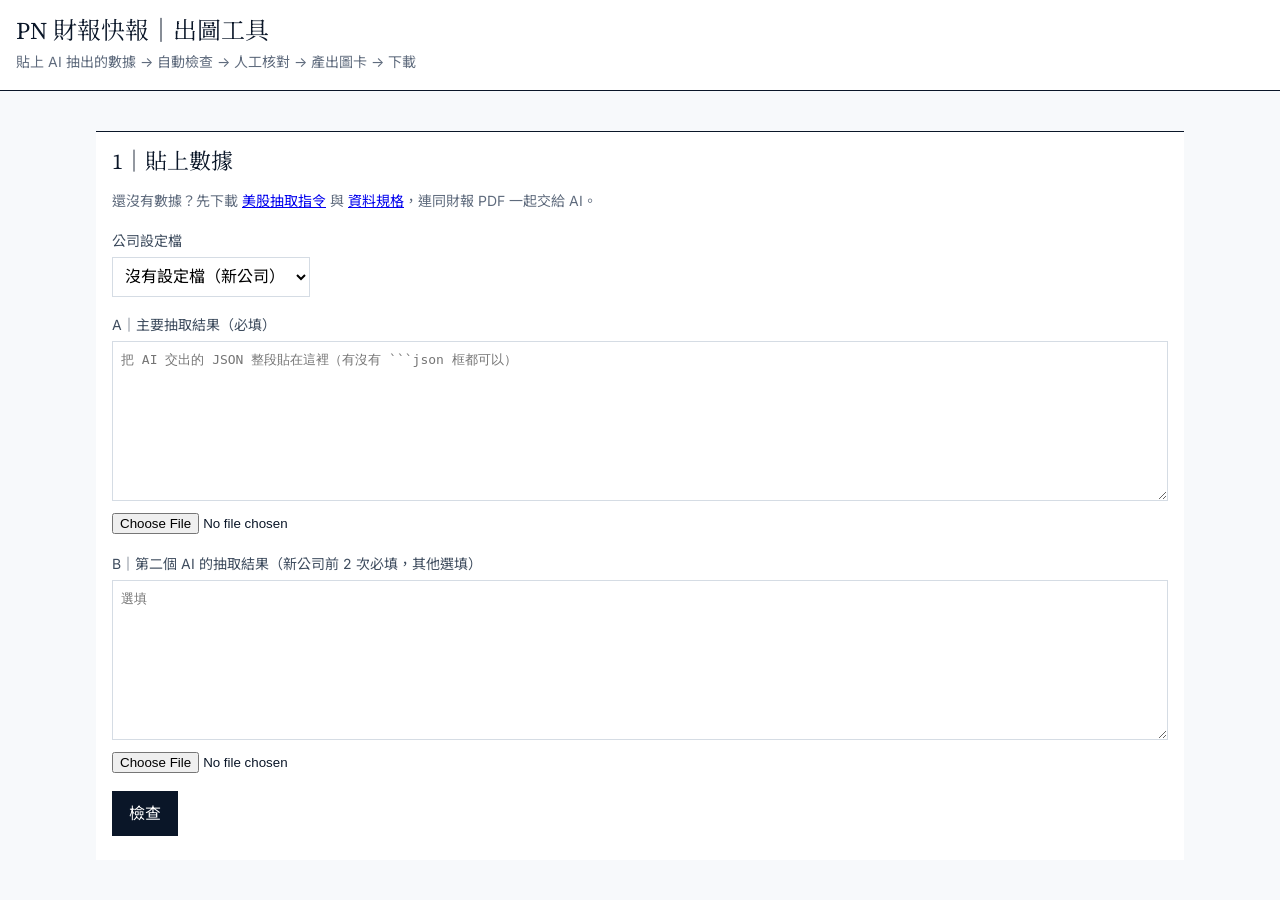
==== app/index.html @ 84e7cdd3 "Add files via upload" ====
<!doctype html>
<html lang="zh-Hant">
<head>
<meta charset="utf-8">
<meta name="viewport" content="width=device-width, initial-scale=1">
<title>PN 財報快報</title>
<link id="gf" rel="stylesheet" href="">
<style>
  :root {
    --bg: #FFFFFF; --paper: #F7F9FB; --band: #EEF2F6; --text: #0A1628; --text2: #3E4C5E; --muted: #5F6B7D;
    --rule: #D5DCE4; --up: #0A6E99; --down: #C2410C; --warn: #8A6A08;
  }
  * { box-sizing: border-box; }
  body { margin: 0; background: var(--paper); color: var(--text); font: 16px/1.7 Inter, "Noto Sans TC", sans-serif; }
  header { background: var(--bg); border-bottom: 1px solid var(--text); padding: 16px; }
  header h1 { margin: 0; font: 400 24px/1.25 "Source Serif 4", "Noto Serif TC", serif; }
  header p { margin: 4px 0 0; color: var(--muted); font-size: 14px; }
  main { max-width: 1120px; margin: 0 auto; padding: 16px; }
  section { background: var(--bg); border-top: 1px solid var(--text); margin: 24px 0; padding: 16px 0 24px; }
  section[hidden] { display: none; }
  h2 { font: 400 22px/1.25 "Source Serif 4", "Noto Serif TC", serif; margin: 0 16px 8px; }
  h3 { font-weight: 400; font-size: 17px; margin: 24px 16px 8px; }
  .pad { padding: 0 16px; }
  .note { color: var(--muted); font-size: 14px; }
  label.block { display: block; margin: 16px 0 4px; color: var(--text2); font-size: 14px; }
  textarea { width: 100%; min-height: 160px; font: 13px/1.5 ui-monospace, Menlo, monospace; border: 1px solid var(--rule); padding: 8px; border-radius: 0; }
  select, input[type=text] { font: inherit; border: 1px solid var(--rule); padding: 8px; border-radius: 0; background: var(--bg); max-width: 100%; }
  button { font: inherit; padding: 8px 16px; border: 1px solid var(--text); background: var(--text); color: var(--bg); border-radius: 0; cursor: pointer; }
  button.ghost { background: var(--bg); color: var(--text); }
  button:disabled { background: var(--rule); border-color: var(--rule); color: var(--muted); cursor: not-allowed; }
  .row { display: flex; gap: 12px; flex-wrap: wrap; align-items: center; margin-top: 16px; }
  .tablewrap { overflow-x: auto; }
  table { border-collapse: collapse; width: 100%; font-size: 14px; }
  th, td { text-align: left; vertical-align: top; padding: 8px 12px; border-bottom: 1px solid var(--rule); }
  th { background: var(--band); font-weight: 400; color: var(--text2); border-top: 1px solid var(--text); }
  td.num { text-align: right; font-variant-numeric: tabular-nums; white-space: nowrap; }
  td.src { color: var(--muted); font-size: 13px; }
  .pass { color: var(--up); } .fail { color: var(--down); } .warn { color: var(--warn); } .skip { color: var(--muted); }
  .banner { margin: 8px 16px; padding: 12px 16px; border-left: 4px solid var(--down); background: var(--paper); }
  .banner.ok { border-left-color: var(--up); }
  .progress { height: 4px; background: var(--rule); margin: 8px 16px; }
  .progress > div { height: 100%; background: var(--up); width: 0; transition: width .2s; }
  input[type=checkbox] { width: 20px; height: 20px; accent-color: var(--text); }
  #grid { display: grid; grid-template-columns: repeat(auto-fill, minmax(min(100%, 320px), 1fr)); gap: 24px; padding: 0 16px; }
  figure { margin: 0; } figure svg { width: 100%; height: auto; display: block; border: 1px solid var(--rule); }
  figcaption { display: flex; justify-content: space-between; align-items: center; gap: 8px; padding: 8px 0; font-size: 14px; color: var(--text2); }
  details summary { cursor: pointer; color: var(--text2); }
  .reason { width: 100%; margin-top: 4px; }
  .edited { background: #FFF8E6; }
  .ai-old { color: var(--muted); text-decoration: line-through; font-size: 13px; }
  .editor { background: var(--paper); }
  .editor input[type=text] { width: 100%; margin: 4px 0; }
  .editor .row { margin-top: 8px; }
  button.small { padding: 4px 10px; font-size: 13px; }
  .choice { display: block; margin: 4px 0; }
  .choice input { margin-right: 6px; vertical-align: middle; }
  .t3 textarea, .t3 input[type=text] { width: 100%; margin-top: 4px; }
  .t3 .item { font-size: 14px; margin-bottom: 4px; }
  .resolved { color: var(--up); font-size: 13px; }
  .pending { color: var(--down); font-size: 13px; }
</style>
</head>
<body>
<header>
  <h1>PN 財報快報｜出圖工具</h1>
  <p>貼上 AI 抽出的數據 → 自動檢查 → 人工核對 → 產出圖卡 → 下載</p>
</header>
<main>

<!-- 步驟 1 -->
<section id="s1">
  <h2>1｜貼上數據</h2>
  <div class="pad">
    <p class="note">還沒有數據？先下載 <a href="../prompts/extract_us.md" download>美股抽取指令</a> 與 <a href="../schema/fact_sheet.schema.json" download>資料規格</a>，連同財報 PDF 一起交給 AI。</p>
    <label class="block" for="company">公司設定檔</label>
    <select id="company"><option value="">沒有設定檔（新公司）</option></select>
    <label class="block" for="fsA">A｜主要抽取結果（必填）</label>
    <textarea id="fsA" placeholder="把 AI 交出的 JSON 整段貼在這裡（有沒有 ```json 框都可以）"></textarea>
    <input type="file" id="fileA" accept=".json,.txt">
    <label class="block" for="fsB">B｜第二個 AI 的抽取結果（新公司前 2 次必填，其他選填）</label>
    <textarea id="fsB" placeholder="選填"></textarea>
    <input type="file" id="fileB" accept=".json,.txt">
    <div class="row"><button id="btnCheck">檢查</button><span id="s1msg" class="note"></span></div>
  </div>
</section>

<!-- 步驟 2 -->
<section id="s2" hidden>
  <h2>2｜自動檢查</h2>
  <div id="formatBox"></div>
  <h3>勾稽與合理性</h3>
  <div class="tablewrap pad"><table id="checks"><thead><tr><th>結果</th><th>項目</th><th>說明</th></tr></thead><tbody></tbody></table></div>
  <div id="diffBox"></div>
</section>

<!-- 步驟 3 -->
<section id="s3" hidden>
  <h2>3｜人工核對</h2>
  <div class="pad note">
    <p>打開 PDF，用 Ctrl＋F（Mac 是 ⌘F）搜尋「列名」，確認那一列、那一欄的數字與這裡一致再打勾。<b>發現錯誤可以直接修改</b>：</p>
    <ul>
      <li><b>第一層、第二層</b>：按「修改」輸入原文的正確值。改過的項目要重新打勾，自動檢查會立刻重算。</li>
      <li><b>第三層</b>：每一項寫下你的判斷，再選結果：「數據正確」「我已在第一／二層改正」「交給 AI 修正」。</li>
      <li>工具改不了的（漏抽、整欄抓錯期間、要改單位或欄位），選「交給 AI 修正」，你寫的判斷會整理成修正要求，貼回同一個 AI 對話。</li>
    </ul>
    <p>規則說明：<a href="../rules/review_rules.md" target="_blank">哪些錯誤可以直接改、哪些必須請 AI 重抽</a></p>
  </div>
  <div id="carryMsg"></div>
  <div class="progress"><div id="bar"></div></div>
  <p class="pad note" id="progressText"></p>
  <div id="manualBox"></div>
  <h3>其他要求（選填，會加入給 AI 的修正要求）</h3>
  <div class="pad"><textarea id="general" style="min-height:80px" placeholder="例如：請補抽第 5 頁的營運指標表"></textarea></div>
  <div id="promptBox" class="pad" hidden>
    <div class="banner"><b>還有需要 AI 修正的項目，暫時不能產出圖卡。</b><br>
      1. 按「複製修正要求」，貼回<b>原本那個 AI 對話</b>（不要開新對話）。<br>
      2. 把 AI 重新輸出的 JSON 貼到步驟 1 的 A 欄，按「檢查」。<br>
      3. 已打勾且數值沒有變的項目、你的修改與判斷都會保留；只有被 AI 改過的地方需要重新核對。</div>
    <textarea id="promptText" readonly style="min-height:200px"></textarea>
    <div class="row"><button id="btnCopy" class="ghost">複製修正要求</button><span id="copyMsg" class="note"></span></div>
  </div>
  <div class="row pad"><button id="btnRender" disabled>產出圖卡</button><span id="renderMsg" class="note"></span></div>
</section>

<!-- 步驟 4 -->
<section id="s4" hidden>
  <h2>4｜圖卡</h2>
  <div class="pad" id="selBox"></div>
  <div class="pad">
    <label class="block" for="nextDate">下次財報日期（選填：只有公司已正式公告時才填，例 2027-01-20；空白則不顯示）</label>
    <input type="text" id="nextDate" placeholder="YYYY-MM-DD">
    <div class="row">
      <button class="ghost" id="btnLight">淺底</button><button class="ghost" id="btnDark">深底</button>
      <button id="btnApply" class="ghost">套用日期</button>
      <button id="btnAll">下載全部 PNG</button>
      <button id="btnArchive" class="ghost">下載本季存檔</button>
    </div>
    <p class="note" id="exportMsg"></p>
  </div>
  <div id="grid"></div>
</section>

</main>
<script type="module">
import { analyze, parseFactSheet, diffForReview } from "./lib/compute.js";
import { validate } from "./lib/validate.js";
import { renderCard } from "./templates/index.js";
import { createMeasurer } from "./lib/text.js";
import { ensureFonts, installLocalAliases } from "./lib/fonts.js";
import { svgToPng, download } from "./lib/export.js";
import { applyEdits, getNode, periodColumnCheck, correctionPrompt } from "./lib/review.js";

const $ = (id) => document.getElementById(id);
const q = new URLSearchParams(location.search);
const getJSON = async (p) => { const r = await fetch(p); if (!r.ok) throw new Error(`讀取失敗：${p}`); return r.json(); };
const esc = (s) => String(s ?? "").replace(/[&<>"]/g, (c) => ({ "&": "&amp;", "<": "&lt;", ">": "&gt;", '"': "&quot;" }[c]));

const brand = await getJSON("./brand.json");
const fontCss = q.get("fontcss") || brand.fonts.web_source;   // 本機測試可指定替代字型表
if (q.get("local") === "1") installLocalAliases(); else $("gf").href = brand.fonts.web_source;
const schema = await getJSON("../schema/fact_sheet.schema.json");
const triggers = await getJSON("../rules/triggers.json");
const labels = (await getJSON("../references/labels_zh.json")).labels;
const profiles = { us: await getJSON("../profiles/us.json"), tw: await getJSON("../profiles/tw.json") };
const companyList = (await getJSON("../companies/index.json")).companies;
for (const c of companyList) $("company").insertAdjacentHTML("beforeend", `<option value="${esc(c.path)}">${esc(c.label)}</option>`);

let state = { ticks: new Set(), choices: {}, edits: [], decisions: {}, rounds: 0 };
let measure = null;
let theme = "light";

// 檔案上傳 → 填入文字框
for (const k of ["A", "B"]) {
  $(`file${k}`).addEventListener("change", async (e) => { const f = e.target.files[0]; if (f) $(`fs${k}`).value = await f.text(); });
}

// ───── 步驟 1 → 2
$("btnCheck").onclick = async () => {
  $("s1msg").textContent = "";
  ["s2", "s3", "s4"].forEach((id) => ($(id).hidden = true));
  let A, B = null;
  try { A = parseFactSheet($("fsA").value); } catch (e) { $("s1msg").innerHTML = `<span class="fail">A 不是有效的 JSON：${esc(e.message)}</span>`; return; }
  if ($("fsB").value.trim()) {
    try { B = parseFactSheet($("fsB").value); } catch (e) { $("s1msg").innerHTML = `<span class="fail">B 不是有效的 JSON：${esc(e.message)}</span>`; return; }
  }
  const company = $("company").value ? await getJSON(`../companies/${$("company").value}`) : {};
  const errA = validate(schema, A), errB = B ? validate(schema, B) : [];

  // 同一家公司、同一季重新貼上（例如 AI 依修正要求重新輸出）→ 沿用上一輪的核對紀錄
  const prev = state.A && state.A.meta?.ticker === A.meta?.ticker && state.A.meta?.fiscal_period === A.meta?.fiscal_period ? state : null;
  state = { A, B, company, errA, errB, ticks: new Set(), choices: {}, edits: [], decisions: {}, rounds: prev ? prev.rounds + 1 : 0, editing: null };
  let carry = "";
  if (prev) {
    // 修改：AI 已照修正要求改好 → 不必再套用；AI 沒改 → 繼續套用；AI 改成別的值 → 丟棄，該項需重新核對
    let kept = 0, absorbed = 0, dropped = 0;
    for (const e of prev.edits) {
      const now = getNode(A, e.path);
      const nowV = e.kind === "datapoint" ? now?.value : now;
      const same = (x, y) => JSON.stringify(x) === JSON.stringify(y);
      if (same(nowV, e.value)) absorbed++;
      else if (same(nowV, e.ai)) { state.edits.push(e); kept++; }
      else dropped++;
    }
    state.ticks = new Set(prev.ticks);
    for (const [id, ch] of Object.entries(prev.choices)) if (ch.choice !== "ai") state.choices[id] = ch;
    state.decisions = { ...prev.decisions };
    carry = `沿用上一輪的核對紀錄：勾選 ${prev.ticks.size} 項（數值有變的會自動取消）、修改 ${kept} 項仍需套用、${absorbed} 項 AI 已照改、${dropped} 項 AI 改成其他值（需重新核對）、判斷 ${Object.keys(state.choices).length} 項。`;
  }
  $("carryMsg").innerHTML = carry ? `<div class="banner ok">${esc(carry)}</div>` : "";
  $("general").value = "";

  const fmtList = (name, errs) => errs.length
    ? `<div class="banner"><b class="fail">${name} 格式有 ${errs.length} 處錯誤</b><ul>${errs.slice(0, 20).map((e) => `<li><code>${esc(e.path || "（最上層）")}</code>：${esc(e.message)}</li>`).join("")}</ul></div>`
    : `<div class="banner ok"><b class="pass">${name} 格式通過</b></div>`;
  $("formatBox").innerHTML = `<h3>格式</h3>${fmtList("A", errA)}${B ? fmtList("B", errB) : ""}`;
  $("s2").hidden = false;
  if (errA.length) {
    $("formatBox").insertAdjacentHTML("beforeend", `<p class="pad">A 的格式錯誤必須先修正：把錯誤訊息貼回給 AI，請它修正後重新輸出，再貼回來檢查。</p>`);
    $("checks").querySelector("tbody").innerHTML = ""; $("diffBox").innerHTML = "";
    return;
  }
  state.profile = profiles[A.meta.market] || profiles.us;
  recompute();
  $("s3").hidden = false;
  $("s3").scrollIntoView({ behavior: "smooth" });
};

// ───── 重新計算：套用修改與判斷 → 自動檢查 → 核對清單
function recompute() {
  const { fs: Aeff, failed } = applyEdits(state.A, state.edits);
  state.Aeff = Aeff;
  const overrides = Object.entries(state.choices).filter(([id, ch]) => id.startsWith("check:") && ch.choice === "ok").map(([id]) => id.slice(6));
  state.out = analyze(Aeff, { profile: state.profile, company: state.company, triggers, labels, history: [], decisions: state.decisions, overrides });
  state.diffs = state.B ? diffForReview(Aeff, state.B) : [];
  const lab = { pass: "通過", fail: "不通過", warn: "需確認", skip: "略過" };
  $("checks").querySelector("tbody").innerHTML = state.out.checks.map((c) =>
    `<tr><td class="${c.status}">${lab[c.status]}</td><td>${esc(c.label)}</td><td>${esc(c.detail)}</td></tr>`).join("");
  $("diffBox").innerHTML = state.B ? `<h3>A／B 比對：${state.diffs.length} 處不同</h3>
    <p class="pad note">差異列在步驟 3 第三層，每一處選擇採用哪一邊。只用於驗算的欄位不列入。</p>` : "";
  if (failed.length) $("diffBox").insertAdjacentHTML("beforeend", `<div class="banner">有 ${failed.length} 筆修改找不到對應欄位，未套用：${esc(failed.map((f) => f.path).join("、"))}</div>`);
  buildManual();
}

// ───── 核對清單
const FIELD_ZH = {
  revenue: "營收", cost_of_revenue: "營業成本", gross_profit: "毛利", operating_income: "營業利益",
  pretax_income: "稅前淨利", income_tax: "所得稅", net_income: "淨利", net_income_to_parent: "歸屬母公司淨利",
  eps_diluted: "稀釋 EPS", shares_diluted: "稀釋股數", non_operating_net: "業外收支淨額", operating_expenses_total: "營業費用合計",
  operating_cash_flow: "營業現金流", capex: "資本支出", free_cash_flow_stated: "自由現金流（公司公布）",
  buybacks: "庫藏股買回", dividends_paid: "現金股利",
};
const PERIOD_ZH = { current: "本季", prior_year: "去年同期", prior_quarter: "上季" };
const PTYPE_ZH = { quarter: "單季", ytd: "累計", point_in_time: "時點" };
const srcText = (s) => !s ? "（無出處）" : `p.${s.page}｜${s.row_label ? `${s.row_label}｜${s.column_label}` : `「${s.quote}」`}`;
const fmtNum = (v) => (typeof v === "number" ? v.toLocaleString("en-US", { maximumFractionDigits: 6 }) : v === null ? "（空）" : v === undefined ? "（未標示）" : String(v));
const editOf = (path) => state.edits.find((e) => e.path === path);
const META_FIELDS = [
  ["company_name", "公司", "text"], ["ticker", "代號", "text"], ["fiscal_period", "會計期間（公司財年）", "text"], ["period_end", "期末日", "text"],
  ["monetary_unit", "金額單位", ["ones", "thousands", "millions", "billions"]], ["share_unit", "股數單位", ["ones", "thousands", "millions"]],
  ["currency", "幣別", "text"], ["accounting_basis", "會計準則", ["US GAAP", "IFRS", "other"]],
];

function layer2Items() {
  const A = state.Aeff;
  const unit = A.meta.monetary_unit;
  const items = [];
  const addPair = (group, name, base, pair, u = unit) => {
    if (!pair) return;
    for (const p of ["current", "prior_year", "prior_quarter"]) {
      const dp = pair[p];
      if (dp && (typeof dp.value === "number" || editOf(`${base}.${p}`))) {
        items.push({ group, name: `${name}｜${PERIOD_ZH[p]}${dp.period_type && dp.period_type !== "quarter" ? `（${PTYPE_ZH[dp.period_type]}）` : ""}`, path: `${base}.${p}`, kind: "datapoint", value: dp.value, ptype: dp.period_type || "quarter", unit: u, src: dp.src });
      }
    }
  };
  for (const k of ["revenue", "cost_of_revenue", "gross_profit", "operating_income", "non_operating_net", "pretax_income", "income_tax", "net_income", "net_income_to_parent", "eps_diluted", "shares_diluted"]) {
    addPair("損益表", FIELD_ZH[k], `income_statement.${k}`, A.income_statement[k], k === "eps_diluted" ? "每股" : k === "shares_diluted" ? `股（${A.meta.share_unit}）` : unit);
  }
  for (const it of A.operating_expense_items || []) addPair("費用逐列", it.label_source, `operating_expense_items[${it.key}].amount`, it.amount);
  for (const s of A.segments || []) { addPair("部門", s.label_source, `segments[${s.key}].revenue`, s.revenue); addPair("部門佔比", s.label_source, `segments[${s.key}].share_percent`, s.share_percent, "%"); }
  for (const s of A.geographies || []) { addPair("地區", s.label_source, `geographies[${s.key}].revenue`, s.revenue); addPair("地區佔比", s.label_source, `geographies[${s.key}].share_percent`, s.share_percent, "%"); }
  for (const k of A.kpis || []) {
    for (const p of ["current", "prior_year"]) if (k[p] && (typeof k[p].value === "number" || editOf(`kpis[${k.key}].${p}`)))
      items.push({ group: "營運指標", name: `${k.label_source}｜${PERIOD_ZH[p]}`, path: `kpis[${k.key}].${p}`, kind: "datapoint", value: k[p].value, ptype: k[p].period_type || "quarter", unit: k.unit, src: k[p].src });
  }
  for (const [k, v] of Object.entries(A.cash_flow || {})) addPair("現金流量", FIELD_ZH[k] || k, `cash_flow.${k}`, v);
  for (const [k, v] of Object.entries(A.capital_return || {})) if (k !== "new_buyback_authorization" && v) addPair("股東回饋", FIELD_ZH[k] || k, `capital_return.${k}`, v);
  if (A.capital_return?.new_buyback_authorization) {
    const a = A.capital_return.new_buyback_authorization;
    items.push({ group: "股東回饋", name: "新增回購授權（確認原文是「新授權」，不是剩餘額度）", path: "capital_return.new_buyback_authorization.amount", kind: "datapoint", value: a.amount?.value, ptype: "point_in_time", unit, src: a.amount?.src, removable: "capital_return.new_buyback_authorization" });
  }
  const g = A.guidance_next;
  if (g) items.push({ group: `下季財測（${g.period_label}）`, name: "財測金額單位（看財測表格或段落的單位說明）", path: "guidance_next.monetary_unit", kind: "unitfield", value: g.monetary_unit ?? "（未標示）", unit: "", src: g.monetary_unit_src });
  if (g) for (const it of g.items) {
    const id = `${it.metric}|${it.label_source}`;
    const range = it.point === null || it.point === undefined;
    items.push({ group: `下季財測（${g.period_label}）`, name: it.label_source, path: `guidance_next.items[${id}]`, kind: "guidance", value: range ? `${it.low}–${it.high}` : it.point,
      unit: it.unit === "monetary" ? (g.monetary_unit || "（未標單位）") : it.unit === "percent" ? "%" : it.unit === "per_share" ? "每股" : "", src: it.src });
  }
  return items;
}

/** 第三層的項目：每一項有固定 id，判斷會跨重算保留 */
function layer3Items() {
  const out = state.out, A = state.Aeff;
  const list = [];
  if (state.choices["meta:period"]) list.push({ id: "meta:period", kind: "period", text: "第一層：期末日與本季數字的出處欄名不是同一期（AI 可能抓錯整欄），工具不允許直接修改" });
  for (const c of out.checks) {
    if (c.status === "fail") list.push({ id: `check:${c.id}`, kind: "fail", text: `不通過：${c.label}｜${c.detail}` });
    if (c.status === "warn" && c.id !== "ambiguities") list.push({ id: `check:${c.id}`, kind: "warn", text: `需確認：${c.label}｜${c.detail}` });
  }
  for (const d of out.derivable) list.push({ id: `derived:${d.id}`, kind: "derived", text: `PN 計算的數字：${d.name}＝${d.formula}。原文沒有這一列，依 rules/derivations.json 由 PN 計算並在圖卡註明` });
  (A.ambiguities || []).forEach((a, i) => list.push({ id: `amb:${i}:${(a.issue || "").slice(0, 24)}`, kind: "amb", text: `AI 疑慮（${a.related_field || "—"}）：${a.issue}`, path: a.related_field }));
  for (const d of state.diffs) {
    const adoptable = d.paths.every((p) => getNode(A, p) !== undefined && getNode(state.B, p) !== undefined);
    list.push({ id: `diff:${d.path}`, kind: "diff", text: `A／B 不同｜${d.path}｜A＝${d.a}｜B＝${d.b}`, d, adoptable, path: d.path });
  }
  return list;
}

// 三種結果對所有公司都一樣；判斷內容由使用者自己寫
const OUTCOMES = [
  ["ok", "數據正確，不需要修改", "判斷理由（必填）：例如「原文第 8 頁確實沒有毛利列」「公司以括號表示所得稅費用」"],
  ["fixed", "我已在第一／二層改正", "改了什麼（必填）：例如「營收本季改成原文 12,874,176」"],
  ["ai", "交給 AI 修正", "給 AI 的要求（必填）：例如「單位應為 millions」「請改抓單季欄位」「請補抽地區營收」"],
];
// 依類別給的處理建議（自己改還是交給 AI）
const HINT = {
  fail: "通常是某一個數字抄錯：先找出是哪一個，在第二層按「修改」改正，這項就會自動消失。找不出是哪個數字，或很多項同時不通過，交給 AI。",
  warn: "看說明判斷原文是否就是如此。是 → 寫下理由；是 AI 抓錯 → 少數數字自己改，整欄或整段交給 AI。",
  derived: "到原文確認真的沒有這一列。沒有 → 寫「原文無此列」；其實有 → 交給 AI 補抽這一列。",
  amb: "AI 自己不確定的地方。不影響圖上數字 → 寫理由；影響且只有一兩個數字 → 自己改；需要改抓欄位、補抽或改單位 → 交給 AI。",
  diff: "回原文看哪一邊對。A 對 → 寫理由；B 對 → 按「把 A 改成 B 的值」或自己改；A 漏抽整項 → 交給 AI 補抽。",
  period: "期末日不是標籤錯，是整欄數字抓錯期，只能交給 AI 重抽；或確認期末日其實沒錯，寫下理由。",
};

/** 第三層某項是否已處理完：選了「正確」或「已改正」且寫了判斷 */
function resolved(it) {
  const ch = state.choices[it.id];
  if (it.kind === "fail" && ch?.choice === "fixed") return false; // 真的改對了，這項會自動消失
  return !!(ch && (ch.choice === "ok" || ch.choice === "fixed") && ch.text && ch.text.trim());
}

// 對「不通過」選「數據正確」時，工具為了不畫出與數字矛盾的圖，會自動少畫的部分
const OVERRIDE_EFFECT = {
  gross_profit_identity: "損益流向圖不畫毛利節點，也不顯示毛利率",
  operating_income_identity_c: "不產出損益流向卡（營業利益與各項費用對不起來，畫出來會互相矛盾）",
  pretax_identity: "損益流向圖只畫到營業利益",
  net_income_identity: "損益流向圖只畫到營業利益",
  segments_sum_c: "不產出營收拆解卡", segments_sum_p: "不產出營收拆解卡",
  geographies_sum_c: "不產出營收拆解卡", geographies_sum_p: "不產出營收拆解卡",
  eps_identity_c: "EPS 年增率改用公司公布的 EPS 相除", eps_identity_p: "EPS 年增率改用公司公布的 EPS 相除",
};
const UNIT_RISK = /^(guidance_magnitude|revenue_amount_|eps_identity_)/;

function buildManual() {
  const A = state.Aeff, aiA = state.A;
  const blocks = [];
  const tickBox = (key) => `<input type="checkbox" class="mc" data-key="${esc(key)}" ${state.ticks.has(key) ? "checked" : ""}>`;
  const editBtn = (key) => `<button class="ghost small" data-edit="${esc(key)}">修改</button>`;

  // 第一層
  const unitInfo = `→ 圖卡上營收顯示為 ${state.out.units.display.split(" ")[0]} ${(state.out.revenueDisplay ?? 0).toLocaleString("en-US", { maximumFractionDigits: 2 })} ${state.out.units.display.split(" ")[1]}`;
  blocks.push(`<h3>第一層｜基本設定（錯一欄整份錯）</h3><div class="tablewrap pad"><table><thead><tr><th>✓</th><th>欄位</th><th>值</th><th></th></tr></thead><tbody>
    ${META_FIELDS.map(([f, name, type]) => {
      const path = `meta.${f}`, e = editOf(path), v = A.meta[f], key = `L1|${path}|${v}`;
      const row = `<tr class="${e ? "edited" : ""}"><td>${tickBox(key)}</td><td>${name}</td><td>${esc(v)}${e ? ` <span class="ai-old">AI：${esc(e.ai)}</span>` : ""}${f === "monetary_unit" ? `<div class="note">${esc(unitInfo)}</div>` : ""}</td><td>${editBtn(path)}</td></tr>`;
      return row + (state.editing === path ? editorL1(f, name, type, v) : "");
    }).join("")}</tbody></table></div>`);

  // 第二層
  const items = layer2Items();
  const nEdit2 = state.edits.filter((e) => e.layer === 2).length;
  blocks.push(`<h3>第二層｜數字對原文（${items.length} 項）</h3>
    ${nEdit2 >= 5 ? `<div class="banner">已直接修改 ${nEdit2} 個數字。錯這麼多通常代表 AI 抓錯整欄或整張表，其他沒發現的數字也可能有問題：建議改用「需要 AI 修正」請 AI 重新輸出。</div>` : ""}
    <div class="tablewrap pad"><table><thead><tr><th>✓</th><th>類別</th><th>項目</th><th>數值（原文單位）</th><th>出處：頁｜列名｜欄名</th><th></th></tr></thead><tbody>
    ${items.map((it) => {
      const e = editOf(it.removable) || editOf(it.path) || state.edits.find((x) => x.path.startsWith(it.path + "."));
      const key = `L2|${it.path}|${JSON.stringify(it.value)}|${it.ptype || ""}`;
      const removed = it.removable && editOf(it.removable);
      const row = `<tr class="${e ? "edited" : ""}"><td>${tickBox(key)}</td><td>${esc(it.group)}</td><td>${esc(it.name)}${removed ? "<br><b>（已移除，不使用）</b>" : ""}</td>
        <td class="num">${esc(fmtNum(it.value))} <span class="note">${esc(it.unit)}</span>${e && !removed ? `<br><span class="ai-old">AI：${esc(fmtNum(e.ai?.value ?? e.ai))}</span>` : ""}</td>
        <td class="src">${esc(srcText(it.src))}</td><td>${editBtn(it.path)}</td></tr>`;
      return row + (state.editing === it.path ? editorL2(it) : "");
    }).join("")}</tbody></table></div>`);
  const uf = unfilledItems();
  if (uf.length) blocks.push(`<details class="pad" ${uf.some((x) => x.path === state.editing) ? "open" : ""}><summary>AI 未填的損益表欄位（${uf.length} 項，不必打勾；原文其實有這一列才需要補填）</summary>
    <div class="tablewrap"><table><thead><tr><th>項目</th><th>AI 的說明</th><th></th></tr></thead><tbody>
    ${uf.map((it) => `<tr><td>${esc(it.name)}</td><td class="note">${it.reason === "not_applicable" ? "不適用" : "未揭露"}</td><td>${editBtn(it.path)}</td></tr>${state.editing === it.path ? editorL2(it) : ""}`).join("")}
    </tbody></table></div></details>`);

  // 第三層
  const l3 = layer3Items();
  state.l3 = l3;
  blocks.push(`<h3>第三層｜不通過、需確認、PN 計算、AI 疑慮、A／B 差異（${l3.length} 項）</h3>
    <p class="pad note">每一項寫下你的判斷，並選擇結果。數字要改的話，到第一或第二層按「修改」；工具改不了的（漏抽、整欄抓錯、要改單位或欄位），選「交給 AI 修正」，你寫的判斷會原文送給 AI。</p>
    <div class="tablewrap pad t3"><table><thead><tr><th style="width:90px">狀態</th><th>項目與處理方式</th></tr></thead><tbody>
    ${l3.map((it) => {
      const ch = state.choices[it.id] || {};
      let body = `<div class="item ${it.kind === "fail" ? "fail" : ""}">${esc(it.text)}</div><div class="note">建議：${esc(HINT[it.kind] || HINT.warn)}</div>`;
      if (it.kind === "diff" && it.adoptable) body += `<div class="row" style="margin-top:4px"><button class="ghost small" data-adopt="${esc(it.id)}">把 A 改成 B 的值（連同出處）</button></div>`;
      body += OUTCOMES.map(([v, label]) => `<label class="choice"><input type="radio" name="${esc(it.id)}" value="${v}" data-choice="${esc(it.id)}" ${ch.choice === v ? "checked" : ""}>${esc(label)}</label>`).join("");
      const oc = OUTCOMES.find((o) => o[0] === ch.choice);
      const cid = it.id.startsWith("check:") ? it.id.slice(6) : "";
      if (it.kind === "fail" && ch.choice === "ok" && OVERRIDE_EFFECT[cid]) body += `<div class="banner">確認「數據正確」後：${esc(OVERRIDE_EFFECT[cid])}。工具不會畫出與數字互相矛盾的圖。</div>`;
      if (it.kind === "fail" && ch.choice === "ok" && UNIT_RISK.test(cid)) body += `<div class="banner"><b class="fail">這是金額單位的問題，幾乎不會是「原文如此」。</b>確認前請再看一次損益表上方的單位說明（例如 in thousands）。單位錯會讓每一張圖卡的金額差 1,000 倍。</div>`;
      if (it.kind === "fail" && ch.choice === "fixed") body += `<div class="note fail">這項仍然不通過，代表還沒改對：改對之後這一項會自動消失。</div>`;
      if (oc) body += `<textarea data-text="${esc(it.id)}" placeholder="${esc(oc[2])}">${esc(ch.text || "")}</textarea>`;
      const st = resolved(it) ? `<span class="resolved">已處理</span>` : ch.choice === "ai" ? `<span class="pending">待 AI 修正</span>` : `<span class="pending">未處理</span>`;
      return `<tr><td>${st}</td><td>${body}</td></tr>`;
    }).join("")}</tbody></table></div>`);

  $("manualBox").innerHTML = blocks.join("");
  bindManual();
  updateGate();
}

/** AI 填了 null 的損益表欄位：原文其實有的話可以補填（補填後變成第二層的一般項目） */
function unfilledItems() {
  const A = state.Aeff, out = [];
  for (const [k, pair] of Object.entries(A.income_statement || {})) {
    for (const p of ["current", "prior_year"]) {
      const dp = pair?.[p];
      if (dp && dp.value === null) out.push({ group: "損益表（AI 未填）", name: `${FIELD_ZH[k] || k}｜${PERIOD_ZH[p]}`, path: `income_statement.${k}.${p}`, kind: "datapoint", value: null, ptype: "quarter", unit: A.meta.monetary_unit, src: null, reason: dp.null_reason });
    }
  }
  return out;
}

function editorL1(f, name, type, v) {
  const input = Array.isArray(type)
    ? `<select id="edVal">${type.map((o) => `<option ${o === v ? "selected" : ""}>${o}</option>`).join("")}</select>`
    : `<input type="text" id="edVal" value="${esc(v)}">`;
  const hint = f === "period_end" ? "改期末日時，工具會檢查數字出處的欄名是不是同一期；不是同一期代表 AI 抓錯整欄，只能請 AI 重新抽取。"
    : f === "fiscal_period" ? "格式：FY年份Q季，例如 FY2026Q3（用公司自己的財年）。"
    : f === "monetary_unit" || f === "share_unit" ? "改單位會同時改變每一個金額（或股數）的換算，影響所有圖卡。只有在確認原文表頭的單位說明與 AI 填的不同時才改；改完看「圖卡上營收顯示為」是否合理，自動檢查也會用 EPS、內文營收、財測三個獨立數字交叉驗證。" : "";
  return `<tr class="editor"><td></td><td colspan="3">
    <div>修改「${esc(name)}」：${input}</div>${hint ? `<div class="note">${esc(hint)}</div>` : ""}
    <input type="text" id="edNote" placeholder="備註（選填）：例如原文第 8 頁表頭寫 in millions">
    <div class="row"><button class="small" id="edSave">儲存</button><button class="ghost small" id="edCancel">取消</button>
    ${state.edits.find((e) => e.path === `meta.${f}`) ? `<button class="ghost small" id="edRevert">還原為 AI 的值</button>` : ""}<span id="edMsg" class="note"></span></div>
  </td></tr>`;
}

function editorL2(it) {
  if (it.kind === "unitfield") return `<tr class="editor"><td></td><td colspan="5">
    <div>修改「財測金額單位」：<select id="edVal">${["ones", "thousands", "millions", "billions"].map((u) => `<option ${u === it.value ? "selected" : ""}>${u}</option>`).join("")}</select></div>
    <input type="text" id="edNote" placeholder="備註（選填）：例如財測表格上方寫 in millions">
    <div class="row"><button class="small" id="edSave">儲存</button><button class="ghost small" id="edCancel">取消</button>
    ${editOf(it.path) ? `<button class="ghost small" id="edRevert">還原為 AI 的值</button>` : ""}<span id="edMsg" class="note"></span></div></td></tr>`;
  const isG = it.kind === "guidance";
  const colLabel = it.src ? (it.src.column_label || it.src.quote || "") : "";
  return `<tr class="editor"><td></td><td colspan="5">
    <div>修改「${esc(it.group)}｜${esc(it.name)}」</div>
    <label class="block">原文數值（照抄原文單位；括號或負號表示負數${isG ? "；區間寫成 13300–13600" : ""}）</label>
    <input type="text" id="edVal" value="${esc(it.value === null || it.value === undefined ? "" : it.value)}">
    ${!isG ? `<label class="block">期間類型</label><select id="edPtype">${["quarter", "ytd", "point_in_time"].map((p) => `<option value="${p}" ${p === it.ptype ? "selected" : ""}>${PTYPE_ZH[p]}</option>`).join("")}</select>
    <label class="block">出處欄名（數字所在那一欄的欄名；改抓別欄時一併修改）</label><input type="text" id="edCol" value="${esc(colLabel)}">` : ""}
    <input type="text" id="edNote" placeholder="備註（選填）：例如原文第 10 頁 Three Months Ended 欄">
    <div class="row"><button class="small" id="edSave">儲存</button><button class="ghost small" id="edCancel">取消</button>
      ${!isG ? `<button class="ghost small" id="edClear">原文沒有這個數字（清空）</button>` : ""}
      ${it.removable ? `<button class="ghost small" id="edRemove">這不是新授權（移除這一項）</button>` : ""}
      ${editOf(it.path) || editOf(it.removable) || state.edits.some((x) => x.path.startsWith(it.path + ".")) ? `<button class="ghost small" id="edRevert">還原為 AI 的值</button>` : ""}
      <span id="edMsg" class="note"></span></div>
  </td></tr>`;
}

/** "(1,234.5)"、"−1,234"、"1234" → 數字 */
function parseNum(s) {
  let t = String(s).trim().replace(/[,\s$]/g, "").replace(/[−–—]/g, "-");
  let neg = false;
  if (/^\(.*\)$/.test(t)) { neg = true; t = t.slice(1, -1); }
  if (t === "" || isNaN(Number(t))) return null;
  return neg ? -Number(t) : Number(t);
}

function putEdit(e) {
  state.edits = state.edits.filter((x) => x.path !== e.path);
  state.edits.push({ ...e, at: new Date().toISOString() });
}

function bindManual() {
  const box = $("manualBox");
  box.querySelectorAll(".mc").forEach((el) => el.addEventListener("change", () => {
    el.checked ? state.ticks.add(el.dataset.key) : state.ticks.delete(el.dataset.key);
    updateGate();
  }));
  box.querySelectorAll("[data-edit]").forEach((b) => (b.onclick = () => { state.editing = state.editing === b.dataset.edit ? null : b.dataset.edit; buildManual(); }));
  box.querySelectorAll("[data-choice]").forEach((r) => r.addEventListener("change", () => {
    const id = r.dataset.choice;
    state.choices[id] = { choice: r.value, text: state.choices[id]?.text || "" };
    recompute();
    const t = document.querySelector(`textarea[data-text="${CSS.escape(id)}"]`);
    if (t) t.focus();
  }));
  box.querySelectorAll("[data-adopt]").forEach((btn) => (btn.onclick = () => {
    const it = state.l3.find((x) => x.id === btn.dataset.adopt);
    const valOf = (n) => (n && typeof n === "object" ? n.value : n);
    const bad = it.d.paths.find((p) => {
      const a = valOf(getNode(state.A, p)), bv = valOf(getNode(state.B, p));
      return typeof a === "number" && typeof bv === "number" && a !== 0 && (Math.abs(bv / a) > 3 || Math.abs(bv / a) < 1 / 3);
    });
    if (bad || state.B.meta.monetary_unit !== state.A.meta.monetary_unit) {
      btn.insertAdjacentHTML("afterend", `<span class="note fail">　不能直接採用：B 的數字與 A 差 3 倍以上，或 B 的金額單位與 A 不同，可能單位不一致。請對照原文，到第二層手動輸入。</span>`);
      btn.disabled = true;
      return;
    }
    for (const p of it.d.paths) putEdit({ layer: 3, kind: "replace", path: p, ai: getNode(state.A, p), value: getNode(state.B, p), note: "A／B 比對：改用 B 的值" });
    recompute();
  }));
  box.querySelectorAll("[data-text]").forEach((t) => t.addEventListener("input", () => {
    const id = t.dataset.text;
    state.choices[id] = { ...(state.choices[id] || {}), text: t.value };
    updateGate();
    // 更新狀態欄
    const it = state.l3.find((x) => x.id === id);
    const cell = t.closest("tr").firstElementChild;
    cell.innerHTML = resolved(it) ? `<span class="resolved">已處理</span>` : state.choices[id].choice === "ai" ? `<span class="pending">待 AI 修正</span>` : `<span class="pending">未處理</span>`;
  }));
  // 編輯器
  const path = state.editing;
  if (!path) return;
  const msg = (t) => ($("edMsg").textContent = t);
  $("edCancel").onclick = () => { state.editing = null; buildManual(); };
  if ($("edRevert")) $("edRevert").onclick = () => {
    state.edits = state.edits.filter((e) => e.path !== path && !e.path.startsWith(path + ".") && e.path !== (layer2Items().find((x) => x.path === path)?.removable));
    state.editing = null; recompute();
  };
  const note = () => $("edNote").value.trim();

  if (path.startsWith("meta.")) {
    $("edSave").onclick = () => {
      const f = path.slice(5), v = $("edVal").value.trim();
      if (f === "period_end") {
        if (!/^\d{4}-\d{2}-\d{2}$/.test(v)) return msg("格式應為 YYYY-MM-DD");
        const chk = periodColumnCheck(state.Aeff, v);
        if (!chk.ok) {
          msg(`不能直接修改：本季數字的出處欄名是「${chk.sample}」，不是 ${v}。代表 AI 抓的是另一期的數字，請到第三層選「需要 AI 修正」，或重新抽取。`);
          state.choices["meta:period"] = { choice: "ai", text: `本季數字應取期末日 ${v} 那一欄（目前出處欄名為「${chk.sample}」），請全部改抓正確期間的欄位。` };
          state.editing = null; buildManual();
          $("renderMsg").textContent = `期末日不能直接修改：本季數字出處是「${chk.sample}」。已在第三層加入「需要 AI 修正」。`;
          return;
        }
      }
      if (f === "fiscal_period" && !/^FY\d{4}Q[1-4]$/.test(v)) return msg("格式應為 FY2026Q3");
      const ai = getNode(state.A, path);
      if (v === String(ai)) state.edits = state.edits.filter((e) => e.path !== path);
      else putEdit({ layer: 1, kind: "field", path, ai, value: v, note: note() });
      state.editing = null; recompute();
    };
    return;
  }

  const it = layer2Items().find((x) => x.path === path) || unfilledItems().find((x) => x.path === path);
  if (it.kind === "unitfield") {
    $("edSave").onclick = () => {
      const v = $("edVal").value, ai = getNode(state.A, path);
      if (v === ai) state.edits = state.edits.filter((e) => e.path !== path);
      else putEdit({ layer: 2, kind: "field", path, ai, value: v, note: note() });
      state.editing = null; recompute();
    };
    return;
  }
  if (it.kind === "guidance") {
    $("edSave").onclick = () => {
      const raw = $("edVal").value.trim();
      const m = raw.split(/\s*[–~-]\s*(?=[\d(])/);
      const node = getNode(state.A, path);
      if (m.length === 2) {
        const lo = parseNum(m[0]), hi = parseNum(m[1]);
        if (lo === null || hi === null) return msg("區間格式不正確");
        putEdit({ layer: 2, kind: "replace", path, ai: node, value: { ...node, point: undefined, low: lo, high: hi }, note: note() });
      } else {
        const v = parseNum(raw);
        if (v === null) return msg("請輸入數字");
        putEdit({ layer: 2, kind: "replace", path, ai: node, value: { ...node, point: v, low: undefined, high: undefined }, note: note() });
      }
      state.editing = null; recompute();
    };
    return;
  }
  $("edSave").onclick = () => {
    const v = parseNum($("edVal").value);
    if (v === null) return msg("請輸入數字；原文沒有這個數字請按「清空」");
    const aiNode = getNode(state.A, path);
    const old = aiNode?.value;
    if (typeof old === "number" && old !== 0 && v !== 0) {
      const r = Math.abs(v / old);
      const warnKey = `${path}|${v}`;
      if ((r > 3 || r < 1 / 3) && state.magWarned !== warnKey) {
        state.magWarned = warnKey;
        return msg(`你輸入的數字是 AI 原值的 ${r >= 1 ? r.toFixed(r >= 100 ? 0 : 1) + " 倍" : "1/" + (1 / r).toFixed(1 / r >= 100 ? 0 : 1)}。${r > 500 || r < 1 / 500 ? "差距接近 1,000 倍，很可能用了不同單位：這一欄的單位是 " + state.Aeff.meta.monetary_unit + "，請照原文表格的數字輸入（不要自己換算）。" : "請再確認一次原文。"}確定無誤請再按一次「儲存」。`);
      }
      if (Math.sign(v) !== Math.sign(old) && state.magWarned !== warnKey + "|sign") {
        state.magWarned = warnKey + "|sign";
        return msg("正負號和 AI 原值相反。原文括號代表負數；確定無誤請再按一次「儲存」。");
      }
    }
    const col = $("edCol").value.trim(), pt = $("edPtype").value;
    const colAi = aiNode?.src ? (aiNode.src.column_label || aiNode.src.quote || "") : "";
    if (v === aiNode?.value && pt === (aiNode?.period_type || "quarter") && col === colAi) { state.edits = state.edits.filter((e) => e.path !== path); }
    else putEdit({ layer: 2, kind: "datapoint", path, ai: { value: aiNode?.value, period_type: aiNode?.period_type, column_label: colAi }, value: v, period_type: pt, column_label: col !== colAi ? col : undefined, note: note() });
    state.editing = null; recompute();
  };
  if ($("edClear")) $("edClear").onclick = () => {
    const aiNode = getNode(state.A, path);
    putEdit({ layer: 2, kind: "datapoint", path, ai: { value: aiNode?.value }, value: null, note: note() || "原文沒有這個數字" });
    state.editing = null; recompute();
  };
  if ($("edRemove")) $("edRemove").onclick = () => {
    putEdit({ layer: 2, kind: "field", path: it.removable, ai: getNode(state.A, it.removable), value: undefined, note: note() || "原文是剩餘額度，不是新授權" });
    state.editing = null; recompute();
  };
}

function pendingRequests() {
  const reqs = [];
  for (const [id, ch] of Object.entries(state.choices)) {
    if (ch.choice !== "ai") continue;
    const it = (state.l3 || []).find((x) => x.id === id);
    const path = id === "meta:period" ? "meta.period_end" : it?.path || id.replace(/^\w+:/, "");
    reqs.push({ path, issue: it ? it.text : "期末日與數字出處欄名不一致", request: ch.text || "" });
  }
  return reqs;
}

function updateGate() {
  const boxes = [...document.querySelectorAll(".mc")];
  const ticked = boxes.filter((b) => b.checked).length;
  const l3 = state.l3 || [];
  const l3done = l3.filter(resolved).length;
  const reqs = pendingRequests();
  const general = $("general").value.trim();
  const total = boxes.length + l3.length;
  const done = ticked + l3done;
  $("bar").style.width = `${total ? (done / total) * 100 : 0}%`;
  $("progressText").textContent = `第一、二層已打勾 ${ticked} / ${boxes.length}｜第三層已處理 ${l3done} / ${l3.length}${state.edits.length ? `｜已修改 ${state.edits.length} 處` : ""}`;
  const needAI = reqs.length > 0 || general.length > 0;
  $("promptBox").hidden = !needAI;
  if (needAI) {
    const edits = state.edits.filter((e) => e.value !== undefined).map((e) => ({ path: e.path, value: e.kind === "datapoint" ? e.value : e.value, period_type: e.period_type, column_label: e.column_label }));
    $("promptText").value = correctionPrompt({ requests: reqs, edits, general });
  }
  const ready = done === total && !needAI;
  $("btnRender").disabled = !ready;
  $("renderMsg").textContent = ready ? "" : needAI ? "有項目需要 AI 修正" : "還有項目沒打勾或沒處理";
}
$("general").addEventListener("input", updateGate);
$("btnCopy").onclick = async () => {
  try { await navigator.clipboard.writeText($("promptText").value); $("copyMsg").textContent = "已複製"; }
  catch { $("promptText").select(); $("copyMsg").textContent = "請按 Ctrl＋C 複製"; }
};

// ───── 步驟 4：圖卡
$("btnRender").onclick = async () => {
  $("s4").hidden = false;
  await drawCards();
  $("s4").scrollIntoView({ behavior: "smooth" });
};

function selectionHtml() {
  const s = state.out.selection;
  const fired = Object.entries(s.fired).map(([k, v]) => `${k}（${v.join("、")}）`).join("；") || "無";
  const skipped = Object.entries(s.skipped).map(([k, v]) => `${k}（缺 ${v.join("、")}）`).join("；") || "無";
  const drop = (s.dropped || []).length ? `<div class="banner">因為你在第三層確認「數據正確」而自動不畫：${esc(s.dropped.join("；"))}</div>` : "";
  const ed = state.edits.length ? `<p class="note">本次人工修改 ${state.edits.length} 處（第一層 ${state.edits.filter((e) => e.layer === 1).length}、第二層 ${state.edits.filter((e) => e.layer === 2).length}、採用 B ${state.edits.filter((e) => e.layer === 3).length}），明細寫在本季存檔。</p>` : "";
  return `<p>這次的張次：<b>${s.deck.filter((c) => state.cards.some((x) => x.id === c)).join(" → ")}</b></p>${drop}${ed}<p class="note">觸發：${esc(fired)}<br>因資料不足略過：${esc(skipped)}<br>PN 計算的數字：${esc(state.out.derived.join("；") || "無")}</p>`;
}

async function drawCards() {
  const cards = structuredClone(state.out.cards);
  const k1 = cards.find((c) => c.id === "K1");
  const nd = $("nextDate").value.trim();
  k1.body.sections = k1.body.sections.filter((s) => s.heading !== "下次財報日期");
  if (nd) k1.body.sections.push({ heading: "下次財報日期", columns: ["日期", "事件"], rows: [{ label: nd, value: "下一季財報公布（公司公告）", text: true }] });
  state.cards = cards;
  $("selBox").innerHTML = selectionHtml();
  await ensureFonts(brand, cards);
  measure = measure || createMeasurer();
  const grid = $("grid");
  grid.innerHTML = "";
  state.rendered = [];
  cards.forEach((spec, i) => {
    const r = renderCard({ ...spec, theme }, brand, measure);
    const fname = `${state.Aeff.meta.ticker}_${spec.header.period}_${String(i + 1).padStart(2, "0")}_${spec.id}_${theme}.png`;
    state.rendered.push({ svg: r.svg, fname });
    const fig = document.createElement("figure");
    fig.innerHTML = r.svg + `<figcaption><span>${i + 1}｜${spec.id}${r.fallback ? "（" + r.fallback + "）" : ""}</span><button class="ghost" data-i="${state.rendered.length - 1}">下載 PNG</button></figcaption>`;
    grid.appendChild(fig);
  });
  grid.querySelectorAll("button[data-i]").forEach((b) => (b.onclick = () => exportOne(+b.dataset.i)));
}

async function exportOne(i) {
  const { svg, fname } = state.rendered[i];
  $("exportMsg").textContent = `正在產生 ${fname}…`;
  const { png, fontInfo } = await svgToPng(svg, { fontCssUrl: fontCss });
  download(png, fname);
  $("exportMsg").textContent = fontInfo.error
    ? `已下載 ${fname}，但字型嵌入失敗（${fontInfo.error}），圖片可能使用替代字型，請檢查。`
    : `已下載 ${fname}（嵌入 ${fontInfo.count} 個字型切片）`;
  return fontInfo;
}

$("btnAll").onclick = async () => {
  for (let i = 0; i < state.rendered.length; i++) { await exportOne(i); await new Promise((r) => setTimeout(r, 400)); }
  $("exportMsg").textContent += `｜全部 ${state.rendered.length} 張完成`;
};
$("btnLight").onclick = () => { theme = "light"; drawCards(); };
$("btnDark").onclick = () => { theme = "dark"; drawCards(); };
$("btnApply").onclick = () => drawCards();

$("btnArchive").onclick = () => {
  const { A, Aeff, out } = state;
  const archive = {
    archive_version: "1.1",
    created_at: new Date().toISOString(),
    fact_sheet: Aeff,                 // 套用人工修改後、實際用來出圖的數據
    ai_fact_sheet: A,                 // AI 原始輸出
    edits: state.edits,               // 人工修改紀錄（AI 原值 → 修改值、備註）
    decisions: state.decisions,       // 單位、算法、PN 計算數字的判斷
    review_choices: (state.l3 || []).map((it) => ({ item: it.text, choice: state.choices[it.id]?.choice || (it.kind === "unit" ? "unit" : null), note: state.choices[it.id]?.text || "" })),
    correction_rounds: state.rounds,  // 請 AI 修正的次數
    checks: out.checks,
    derived: out.derived,
    selection: out.selection,
    second_extraction_used: !!state.B,
    diff_count: state.diffs.length,
  };
  const blob = new Blob([JSON.stringify(archive, null, 2)], { type: "application/json" });
  download(blob, `${Aeff.meta.ticker}_${Aeff.meta.fiscal_period}.json`);
  $("exportMsg").textContent = `已下載存檔。請上傳到 repo 的 history/${Aeff.meta.market}/${Aeff.meta.ticker}/ 資料夾，下一季比對與 E 卡會用到。`;
};

window.__pnReady = true;
</script>
</body>
</html>
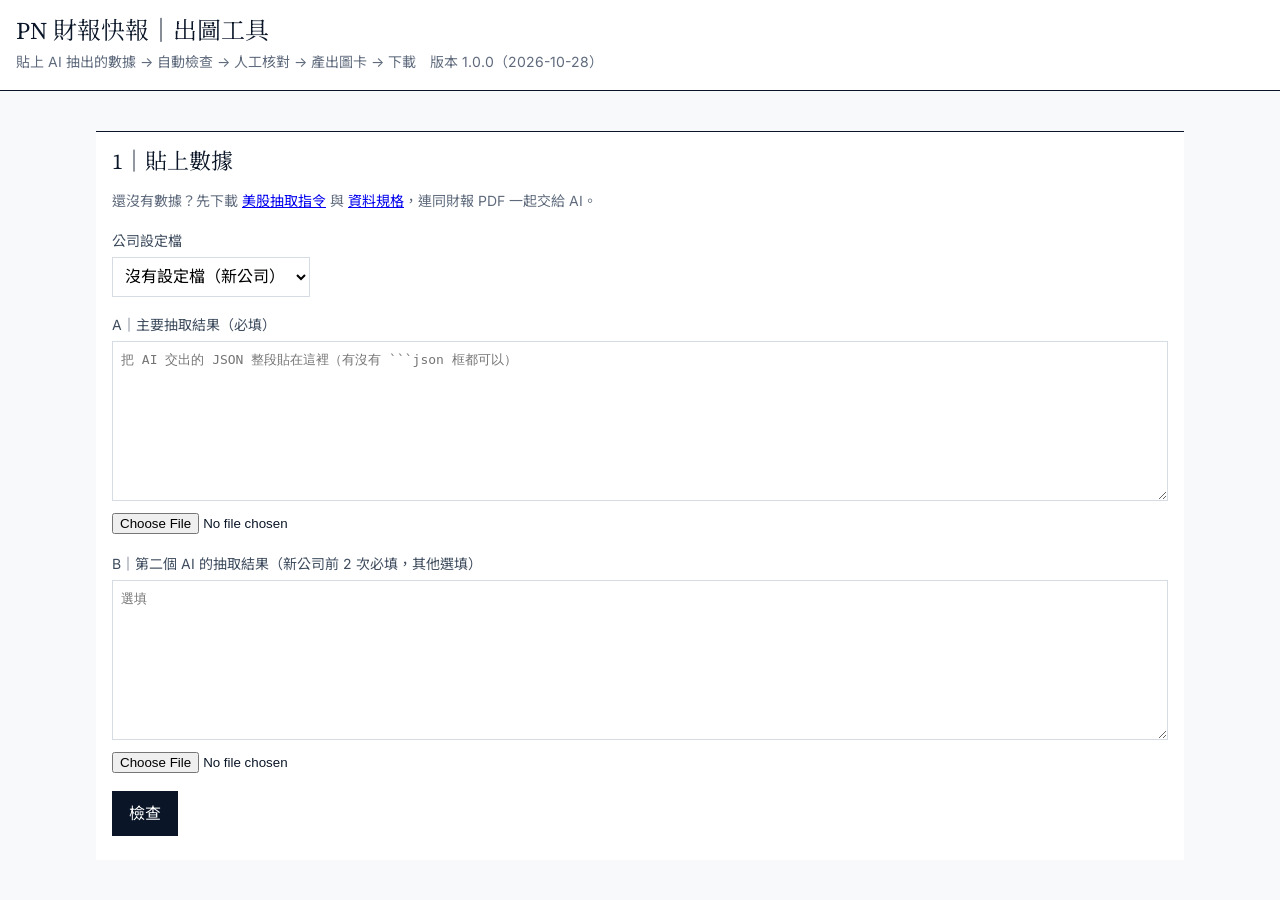
==== commit d11784bf: "Add files via upload" ====
--- a/app/index.html
+++ b/app/index.html
@@ -5,67 +5,16 @@
 <meta name="viewport" content="width=device-width, initial-scale=1">
 <title>PN 財報快報</title>
 <link id="gf" rel="stylesheet" href="">
-<style>
-  :root {
-    --bg: #FFFFFF; --paper: #F7F9FB; --band: #EEF2F6; --text: #0A1628; --text2: #3E4C5E; --muted: #5F6B7D;
-    --rule: #D5DCE4; --up: #0A6E99; --down: #C2410C; --warn: #8A6A08;
-  }
-  * { box-sizing: border-box; }
-  body { margin: 0; background: var(--paper); color: var(--text); font: 16px/1.7 Inter, "Noto Sans TC", sans-serif; }
-  header { background: var(--bg); border-bottom: 1px solid var(--text); padding: 16px; }
-  header h1 { margin: 0; font: 400 24px/1.25 "Source Serif 4", "Noto Serif TC", serif; }
-  header p { margin: 4px 0 0; color: var(--muted); font-size: 14px; }
-  main { max-width: 1120px; margin: 0 auto; padding: 16px; }
-  section { background: var(--bg); border-top: 1px solid var(--text); margin: 24px 0; padding: 16px 0 24px; }
-  section[hidden] { display: none; }
-  h2 { font: 400 22px/1.25 "Source Serif 4", "Noto Serif TC", serif; margin: 0 16px 8px; }
-  h3 { font-weight: 400; font-size: 17px; margin: 24px 16px 8px; }
-  .pad { padding: 0 16px; }
-  .note { color: var(--muted); font-size: 14px; }
-  label.block { display: block; margin: 16px 0 4px; color: var(--text2); font-size: 14px; }
-  textarea { width: 100%; min-height: 160px; font: 13px/1.5 ui-monospace, Menlo, monospace; border: 1px solid var(--rule); padding: 8px; border-radius: 0; }
-  select, input[type=text] { font: inherit; border: 1px solid var(--rule); padding: 8px; border-radius: 0; background: var(--bg); max-width: 100%; }
-  button { font: inherit; padding: 8px 16px; border: 1px solid var(--text); background: var(--text); color: var(--bg); border-radius: 0; cursor: pointer; }
-  button.ghost { background: var(--bg); color: var(--text); }
-  button:disabled { background: var(--rule); border-color: var(--rule); color: var(--muted); cursor: not-allowed; }
-  .row { display: flex; gap: 12px; flex-wrap: wrap; align-items: center; margin-top: 16px; }
-  .tablewrap { overflow-x: auto; }
-  table { border-collapse: collapse; width: 100%; font-size: 14px; }
-  th, td { text-align: left; vertical-align: top; padding: 8px 12px; border-bottom: 1px solid var(--rule); }
-  th { background: var(--band); font-weight: 400; color: var(--text2); border-top: 1px solid var(--text); }
-  td.num { text-align: right; font-variant-numeric: tabular-nums; white-space: nowrap; }
-  td.src { color: var(--muted); font-size: 13px; }
-  .pass { color: var(--up); } .fail { color: var(--down); } .warn { color: var(--warn); } .skip { color: var(--muted); }
-  .banner { margin: 8px 16px; padding: 12px 16px; border-left: 4px solid var(--down); background: var(--paper); }
-  .banner.ok { border-left-color: var(--up); }
-  .progress { height: 4px; background: var(--rule); margin: 8px 16px; }
-  .progress > div { height: 100%; background: var(--up); width: 0; transition: width .2s; }
-  input[type=checkbox] { width: 20px; height: 20px; accent-color: var(--text); }
-  #grid { display: grid; grid-template-columns: repeat(auto-fill, minmax(min(100%, 320px), 1fr)); gap: 24px; padding: 0 16px; }
-  figure { margin: 0; } figure svg { width: 100%; height: auto; display: block; border: 1px solid var(--rule); }
-  figcaption { display: flex; justify-content: space-between; align-items: center; gap: 8px; padding: 8px 0; font-size: 14px; color: var(--text2); }
-  details summary { cursor: pointer; color: var(--text2); }
-  .reason { width: 100%; margin-top: 4px; }
-  .edited { background: #FFF8E6; }
-  .ai-old { color: var(--muted); text-decoration: line-through; font-size: 13px; }
-  .editor { background: var(--paper); }
-  .editor input[type=text] { width: 100%; margin: 4px 0; }
-  .editor .row { margin-top: 8px; }
-  button.small { padding: 4px 10px; font-size: 13px; }
-  .choice { display: block; margin: 4px 0; }
-  .choice input { margin-right: 6px; vertical-align: middle; }
-  .t3 textarea, .t3 input[type=text] { width: 100%; margin-top: 4px; }
-  .t3 .item { font-size: 14px; margin-bottom: 4px; }
-  .resolved { color: var(--up); font-size: 13px; }
-  .pending { color: var(--down); font-size: 13px; }
-</style>
+<link rel="stylesheet" href="app.css">
+
 </head>
 <body>
 <header>
   <h1>PN 財報快報｜出圖工具</h1>
-  <p>貼上 AI 抽出的數據 → 自動檢查 → 人工核對 → 產出圖卡 → 下載</p>
+  <p>貼上 AI 抽出的數據 → 自動檢查 → 人工核對 → 產出圖卡 → 下載　<span id="appVersion"></span></p>
 </header>
 <main>
+<div id="fatal" class="banner" hidden></div>
 
 <!-- 步驟 1 -->
 <section id="s1">
@@ -100,8 +49,7 @@
     <p>打開 PDF，用 Ctrl＋F（Mac 是 ⌘F）搜尋「列名」，確認那一列、那一欄的數字與這裡一致再打勾。<b>發現錯誤可以直接修改</b>：</p>
     <ul>
       <li><b>第一層、第二層</b>：按「修改」輸入原文的正確值。改過的項目要重新打勾，自動檢查會立刻重算。</li>
-      <li><b>第三層</b>：每一項寫下你的判斷，再選結果：「數據正確」「我已在第一／二層改正」「交給 AI 修正」。</li>
-      <li>工具改不了的（漏抽、整欄抓錯期間、要改單位或欄位），選「交給 AI 修正」，你寫的判斷會整理成修正要求，貼回同一個 AI 對話。</li>
+      <li><b>第三層</b>：每一項選一個結果：「數據正確」「我已在第一／二層改正」「交給 AI 修正」。只有交給 AI 時需要寫下要求，工具會整理成修正要求，貼回同一個 AI 對話。</li>
     </ul>
     <p>規則說明：<a href="../rules/review_rules.md" target="_blank">哪些錯誤可以直接改、哪些必須請 AI 重抽</a></p>
   </div>
@@ -112,7 +60,7 @@
   <h3>其他要求（選填，會加入給 AI 的修正要求）</h3>
   <div class="pad"><textarea id="general" style="min-height:80px" placeholder="例如：請補抽第 5 頁的營運指標表"></textarea></div>
   <div id="promptBox" class="pad" hidden>
-    <div class="banner"><b>還有需要 AI 修正的項目，暫時不能產出圖卡。</b><br>
+    <div class="banner"><b>還有交給 AI 修正的項目，暫時不能產出圖卡。</b><br>
       1. 按「複製修正要求」，貼回<b>原本那個 AI 對話</b>（不要開新對話）。<br>
       2. 把 AI 重新輸出的 JSON 貼到步驟 1 的 A 欄，按「檢查」。<br>
       3. 已打勾且數值沒有變的項目、你的修改與判斷都會保留；只有被 AI 改過的地方需要重新核對。</div>
@@ -130,7 +78,6 @@
     <label class="block" for="nextDate">下次財報日期（選填：只有公司已正式公告時才填，例 2027-01-20；空白則不顯示）</label>
     <input type="text" id="nextDate" placeholder="YYYY-MM-DD">
     <div class="row">
-      <button class="ghost" id="btnLight">淺底</button><button class="ghost" id="btnDark">深底</button>
       <button id="btnApply" class="ghost">套用日期</button>
       <button id="btnAll">下載全部 PNG</button>
       <button id="btnArchive" class="ghost">下載本季存檔</button>
@@ -141,598 +88,7 @@
 </section>
 
 </main>
-<script type="module">
-import { analyze, parseFactSheet, diffForReview } from "./lib/compute.js";
-import { validate } from "./lib/validate.js";
-import { renderCard } from "./templates/index.js";
-import { createMeasurer } from "./lib/text.js";
-import { ensureFonts, installLocalAliases } from "./lib/fonts.js";
-import { svgToPng, download } from "./lib/export.js";
-import { applyEdits, getNode, periodColumnCheck, correctionPrompt } from "./lib/review.js";
+<script type="module" src="main.js"></script>
 
-const $ = (id) => document.getElementById(id);
-const q = new URLSearchParams(location.search);
-const getJSON = async (p) => { const r = await fetch(p); if (!r.ok) throw new Error(`讀取失敗：${p}`); return r.json(); };
-const esc = (s) => String(s ?? "").replace(/[&<>"]/g, (c) => ({ "&": "&amp;", "<": "&lt;", ">": "&gt;", '"': "&quot;" }[c]));
-
-const brand = await getJSON("./brand.json");
-const fontCss = q.get("fontcss") || brand.fonts.web_source;   // 本機測試可指定替代字型表
-if (q.get("local") === "1") installLocalAliases(); else $("gf").href = brand.fonts.web_source;
-const schema = await getJSON("../schema/fact_sheet.schema.json");
-const triggers = await getJSON("../rules/triggers.json");
-const labels = (await getJSON("../references/labels_zh.json")).labels;
-const profiles = { us: await getJSON("../profiles/us.json"), tw: await getJSON("../profiles/tw.json") };
-const companyList = (await getJSON("../companies/index.json")).companies;
-for (const c of companyList) $("company").insertAdjacentHTML("beforeend", `<option value="${esc(c.path)}">${esc(c.label)}</option>`);
-
-let state = { ticks: new Set(), choices: {}, edits: [], decisions: {}, rounds: 0 };
-let measure = null;
-let theme = "light";
-
-// 檔案上傳 → 填入文字框
-for (const k of ["A", "B"]) {
-  $(`file${k}`).addEventListener("change", async (e) => { const f = e.target.files[0]; if (f) $(`fs${k}`).value = await f.text(); });
-}
-
-// ───── 步驟 1 → 2
-$("btnCheck").onclick = async () => {
-  $("s1msg").textContent = "";
-  ["s2", "s3", "s4"].forEach((id) => ($(id).hidden = true));
-  let A, B = null;
-  try { A = parseFactSheet($("fsA").value); } catch (e) { $("s1msg").innerHTML = `<span class="fail">A 不是有效的 JSON：${esc(e.message)}</span>`; return; }
-  if ($("fsB").value.trim()) {
-    try { B = parseFactSheet($("fsB").value); } catch (e) { $("s1msg").innerHTML = `<span class="fail">B 不是有效的 JSON：${esc(e.message)}</span>`; return; }
-  }
-  const company = $("company").value ? await getJSON(`../companies/${$("company").value}`) : {};
-  const errA = validate(schema, A), errB = B ? validate(schema, B) : [];
-
-  // 同一家公司、同一季重新貼上（例如 AI 依修正要求重新輸出）→ 沿用上一輪的核對紀錄
-  const prev = state.A && state.A.meta?.ticker === A.meta?.ticker && state.A.meta?.fiscal_period === A.meta?.fiscal_period ? state : null;
-  state = { A, B, company, errA, errB, ticks: new Set(), choices: {}, edits: [], decisions: {}, rounds: prev ? prev.rounds + 1 : 0, editing: null };
-  let carry = "";
-  if (prev) {
-    // 修改：AI 已照修正要求改好 → 不必再套用；AI 沒改 → 繼續套用；AI 改成別的值 → 丟棄，該項需重新核對
-    let kept = 0, absorbed = 0, dropped = 0;
-    for (const e of prev.edits) {
-      const now = getNode(A, e.path);
-      const nowV = e.kind === "datapoint" ? now?.value : now;
-      const same = (x, y) => JSON.stringify(x) === JSON.stringify(y);
-      if (same(nowV, e.value)) absorbed++;
-      else if (same(nowV, e.ai)) { state.edits.push(e); kept++; }
-      else dropped++;
-    }
-    state.ticks = new Set(prev.ticks);
-    for (const [id, ch] of Object.entries(prev.choices)) if (ch.choice !== "ai") state.choices[id] = ch;
-    state.decisions = { ...prev.decisions };
-    carry = `沿用上一輪的核對紀錄：勾選 ${prev.ticks.size} 項（數值有變的會自動取消）、修改 ${kept} 項仍需套用、${absorbed} 項 AI 已照改、${dropped} 項 AI 改成其他值（需重新核對）、判斷 ${Object.keys(state.choices).length} 項。`;
-  }
-  $("carryMsg").innerHTML = carry ? `<div class="banner ok">${esc(carry)}</div>` : "";
-  $("general").value = "";
-
-  const fmtList = (name, errs) => errs.length
-    ? `<div class="banner"><b class="fail">${name} 格式有 ${errs.length} 處錯誤</b><ul>${errs.slice(0, 20).map((e) => `<li><code>${esc(e.path || "（最上層）")}</code>：${esc(e.message)}</li>`).join("")}</ul></div>`
-    : `<div class="banner ok"><b class="pass">${name} 格式通過</b></div>`;
-  $("formatBox").innerHTML = `<h3>格式</h3>${fmtList("A", errA)}${B ? fmtList("B", errB) : ""}`;
-  $("s2").hidden = false;
-  if (errA.length) {
-    $("formatBox").insertAdjacentHTML("beforeend", `<p class="pad">A 的格式錯誤必須先修正：把錯誤訊息貼回給 AI，請它修正後重新輸出，再貼回來檢查。</p>`);
-    $("checks").querySelector("tbody").innerHTML = ""; $("diffBox").innerHTML = "";
-    return;
-  }
-  state.profile = profiles[A.meta.market] || profiles.us;
-  recompute();
-  $("s3").hidden = false;
-  $("s3").scrollIntoView({ behavior: "smooth" });
-};
-
-// ───── 重新計算：套用修改與判斷 → 自動檢查 → 核對清單
-function recompute() {
-  const { fs: Aeff, failed } = applyEdits(state.A, state.edits);
-  state.Aeff = Aeff;
-  const overrides = Object.entries(state.choices).filter(([id, ch]) => id.startsWith("check:") && ch.choice === "ok").map(([id]) => id.slice(6));
-  state.out = analyze(Aeff, { profile: state.profile, company: state.company, triggers, labels, history: [], decisions: state.decisions, overrides });
-  state.diffs = state.B ? diffForReview(Aeff, state.B) : [];
-  const lab = { pass: "通過", fail: "不通過", warn: "需確認", skip: "略過" };
-  $("checks").querySelector("tbody").innerHTML = state.out.checks.map((c) =>
-    `<tr><td class="${c.status}">${lab[c.status]}</td><td>${esc(c.label)}</td><td>${esc(c.detail)}</td></tr>`).join("");
-  $("diffBox").innerHTML = state.B ? `<h3>A／B 比對：${state.diffs.length} 處不同</h3>
-    <p class="pad note">差異列在步驟 3 第三層，每一處選擇採用哪一邊。只用於驗算的欄位不列入。</p>` : "";
-  if (failed.length) $("diffBox").insertAdjacentHTML("beforeend", `<div class="banner">有 ${failed.length} 筆修改找不到對應欄位，未套用：${esc(failed.map((f) => f.path).join("、"))}</div>`);
-  buildManual();
-}
-
-// ───── 核對清單
-const FIELD_ZH = {
-  revenue: "營收", cost_of_revenue: "營業成本", gross_profit: "毛利", operating_income: "營業利益",
-  pretax_income: "稅前淨利", income_tax: "所得稅", net_income: "淨利", net_income_to_parent: "歸屬母公司淨利",
-  eps_diluted: "稀釋 EPS", shares_diluted: "稀釋股數", non_operating_net: "業外收支淨額", operating_expenses_total: "營業費用合計",
-  operating_cash_flow: "營業現金流", capex: "資本支出", free_cash_flow_stated: "自由現金流（公司公布）",
-  buybacks: "庫藏股買回", dividends_paid: "現金股利",
-};
-const PERIOD_ZH = { current: "本季", prior_year: "去年同期", prior_quarter: "上季" };
-const PTYPE_ZH = { quarter: "單季", ytd: "累計", point_in_time: "時點" };
-const srcText = (s) => !s ? "（無出處）" : `p.${s.page}｜${s.row_label ? `${s.row_label}｜${s.column_label}` : `「${s.quote}」`}`;
-const fmtNum = (v) => (typeof v === "number" ? v.toLocaleString("en-US", { maximumFractionDigits: 6 }) : v === null ? "（空）" : v === undefined ? "（未標示）" : String(v));
-const editOf = (path) => state.edits.find((e) => e.path === path);
-const META_FIELDS = [
-  ["company_name", "公司", "text"], ["ticker", "代號", "text"], ["fiscal_period", "會計期間（公司財年）", "text"], ["period_end", "期末日", "text"],
-  ["monetary_unit", "金額單位", ["ones", "thousands", "millions", "billions"]], ["share_unit", "股數單位", ["ones", "thousands", "millions"]],
-  ["currency", "幣別", "text"], ["accounting_basis", "會計準則", ["US GAAP", "IFRS", "other"]],
-];
-
-function layer2Items() {
-  const A = state.Aeff;
-  const unit = A.meta.monetary_unit;
-  const items = [];
-  const addPair = (group, name, base, pair, u = unit) => {
-    if (!pair) return;
-    for (const p of ["current", "prior_year", "prior_quarter"]) {
-      const dp = pair[p];
-      if (dp && (typeof dp.value === "number" || editOf(`${base}.${p}`))) {
-        items.push({ group, name: `${name}｜${PERIOD_ZH[p]}${dp.period_type && dp.period_type !== "quarter" ? `（${PTYPE_ZH[dp.period_type]}）` : ""}`, path: `${base}.${p}`, kind: "datapoint", value: dp.value, ptype: dp.period_type || "quarter", unit: u, src: dp.src });
-      }
-    }
-  };
-  for (const k of ["revenue", "cost_of_revenue", "gross_profit", "operating_income", "non_operating_net", "pretax_income", "income_tax", "net_income", "net_income_to_parent", "eps_diluted", "shares_diluted"]) {
-    addPair("損益表", FIELD_ZH[k], `income_statement.${k}`, A.income_statement[k], k === "eps_diluted" ? "每股" : k === "shares_diluted" ? `股（${A.meta.share_unit}）` : unit);
-  }
-  for (const it of A.operating_expense_items || []) addPair("費用逐列", it.label_source, `operating_expense_items[${it.key}].amount`, it.amount);
-  for (const s of A.segments || []) { addPair("部門", s.label_source, `segments[${s.key}].revenue`, s.revenue); addPair("部門佔比", s.label_source, `segments[${s.key}].share_percent`, s.share_percent, "%"); }
-  for (const s of A.geographies || []) { addPair("地區", s.label_source, `geographies[${s.key}].revenue`, s.revenue); addPair("地區佔比", s.label_source, `geographies[${s.key}].share_percent`, s.share_percent, "%"); }
-  for (const k of A.kpis || []) {
-    for (const p of ["current", "prior_year"]) if (k[p] && (typeof k[p].value === "number" || editOf(`kpis[${k.key}].${p}`)))
-      items.push({ group: "營運指標", name: `${k.label_source}｜${PERIOD_ZH[p]}`, path: `kpis[${k.key}].${p}`, kind: "datapoint", value: k[p].value, ptype: k[p].period_type || "quarter", unit: k.unit, src: k[p].src });
-  }
-  for (const [k, v] of Object.entries(A.cash_flow || {})) addPair("現金流量", FIELD_ZH[k] || k, `cash_flow.${k}`, v);
-  for (const [k, v] of Object.entries(A.capital_return || {})) if (k !== "new_buyback_authorization" && v) addPair("股東回饋", FIELD_ZH[k] || k, `capital_return.${k}`, v);
-  if (A.capital_return?.new_buyback_authorization) {
-    const a = A.capital_return.new_buyback_authorization;
-    items.push({ group: "股東回饋", name: "新增回購授權（確認原文是「新授權」，不是剩餘額度）", path: "capital_return.new_buyback_authorization.amount", kind: "datapoint", value: a.amount?.value, ptype: "point_in_time", unit, src: a.amount?.src, removable: "capital_return.new_buyback_authorization" });
-  }
-  const g = A.guidance_next;
-  if (g) items.push({ group: `下季財測（${g.period_label}）`, name: "財測金額單位（看財測表格或段落的單位說明）", path: "guidance_next.monetary_unit", kind: "unitfield", value: g.monetary_unit ?? "（未標示）", unit: "", src: g.monetary_unit_src });
-  if (g) for (const it of g.items) {
-    const id = `${it.metric}|${it.label_source}`;
-    const range = it.point === null || it.point === undefined;
-    items.push({ group: `下季財測（${g.period_label}）`, name: it.label_source, path: `guidance_next.items[${id}]`, kind: "guidance", value: range ? `${it.low}–${it.high}` : it.point,
-      unit: it.unit === "monetary" ? (g.monetary_unit || "（未標單位）") : it.unit === "percent" ? "%" : it.unit === "per_share" ? "每股" : "", src: it.src });
-  }
-  return items;
-}
-
-/** 第三層的項目：每一項有固定 id，判斷會跨重算保留 */
-function layer3Items() {
-  const out = state.out, A = state.Aeff;
-  const list = [];
-  if (state.choices["meta:period"]) list.push({ id: "meta:period", kind: "period", text: "第一層：期末日與本季數字的出處欄名不是同一期（AI 可能抓錯整欄），工具不允許直接修改" });
-  for (const c of out.checks) {
-    if (c.status === "fail") list.push({ id: `check:${c.id}`, kind: "fail", text: `不通過：${c.label}｜${c.detail}` });
-    if (c.status === "warn" && c.id !== "ambiguities") list.push({ id: `check:${c.id}`, kind: "warn", text: `需確認：${c.label}｜${c.detail}` });
-  }
-  for (const d of out.derivable) list.push({ id: `derived:${d.id}`, kind: "derived", text: `PN 計算的數字：${d.name}＝${d.formula}。原文沒有這一列，依 rules/derivations.json 由 PN 計算並在圖卡註明` });
-  (A.ambiguities || []).forEach((a, i) => list.push({ id: `amb:${i}:${(a.issue || "").slice(0, 24)}`, kind: "amb", text: `AI 疑慮（${a.related_field || "—"}）：${a.issue}`, path: a.related_field }));
-  for (const d of state.diffs) {
-    const adoptable = d.paths.every((p) => getNode(A, p) !== undefined && getNode(state.B, p) !== undefined);
-    list.push({ id: `diff:${d.path}`, kind: "diff", text: `A／B 不同｜${d.path}｜A＝${d.a}｜B＝${d.b}`, d, adoptable, path: d.path });
-  }
-  return list;
-}
-
-// 三種結果對所有公司都一樣；判斷內容由使用者自己寫
-const OUTCOMES = [
-  ["ok", "數據正確，不需要修改", "判斷理由（必填）：例如「原文第 8 頁確實沒有毛利列」「公司以括號表示所得稅費用」"],
-  ["fixed", "我已在第一／二層改正", "改了什麼（必填）：例如「營收本季改成原文 12,874,176」"],
-  ["ai", "交給 AI 修正", "給 AI 的要求（必填）：例如「單位應為 millions」「請改抓單季欄位」「請補抽地區營收」"],
-];
-// 依類別給的處理建議（自己改還是交給 AI）
-const HINT = {
-  fail: "通常是某一個數字抄錯：先找出是哪一個，在第二層按「修改」改正，這項就會自動消失。找不出是哪個數字，或很多項同時不通過，交給 AI。",
-  warn: "看說明判斷原文是否就是如此。是 → 寫下理由；是 AI 抓錯 → 少數數字自己改，整欄或整段交給 AI。",
-  derived: "到原文確認真的沒有這一列。沒有 → 寫「原文無此列」；其實有 → 交給 AI 補抽這一列。",
-  amb: "AI 自己不確定的地方。不影響圖上數字 → 寫理由；影響且只有一兩個數字 → 自己改；需要改抓欄位、補抽或改單位 → 交給 AI。",
-  diff: "回原文看哪一邊對。A 對 → 寫理由；B 對 → 按「把 A 改成 B 的值」或自己改；A 漏抽整項 → 交給 AI 補抽。",
-  period: "期末日不是標籤錯，是整欄數字抓錯期，只能交給 AI 重抽；或確認期末日其實沒錯，寫下理由。",
-};
-
-/** 第三層某項是否已處理完：選了「正確」或「已改正」且寫了判斷 */
-function resolved(it) {
-  const ch = state.choices[it.id];
-  if (it.kind === "fail" && ch?.choice === "fixed") return false; // 真的改對了，這項會自動消失
-  return !!(ch && (ch.choice === "ok" || ch.choice === "fixed") && ch.text && ch.text.trim());
-}
-
-// 對「不通過」選「數據正確」時，工具為了不畫出與數字矛盾的圖，會自動少畫的部分
-const OVERRIDE_EFFECT = {
-  gross_profit_identity: "損益流向圖不畫毛利節點，也不顯示毛利率",
-  operating_income_identity_c: "不產出損益流向卡（營業利益與各項費用對不起來，畫出來會互相矛盾）",
-  pretax_identity: "損益流向圖只畫到營業利益",
-  net_income_identity: "損益流向圖只畫到營業利益",
-  segments_sum_c: "不產出營收拆解卡", segments_sum_p: "不產出營收拆解卡",
-  geographies_sum_c: "不產出營收拆解卡", geographies_sum_p: "不產出營收拆解卡",
-  eps_identity_c: "EPS 年增率改用公司公布的 EPS 相除", eps_identity_p: "EPS 年增率改用公司公布的 EPS 相除",
-};
-const UNIT_RISK = /^(guidance_magnitude|revenue_amount_|eps_identity_)/;
-
-function buildManual() {
-  const A = state.Aeff, aiA = state.A;
-  const blocks = [];
-  const tickBox = (key) => `<input type="checkbox" class="mc" data-key="${esc(key)}" ${state.ticks.has(key) ? "checked" : ""}>`;
-  const editBtn = (key) => `<button class="ghost small" data-edit="${esc(key)}">修改</button>`;
-
-  // 第一層
-  const unitInfo = `→ 圖卡上營收顯示為 ${state.out.units.display.split(" ")[0]} ${(state.out.revenueDisplay ?? 0).toLocaleString("en-US", { maximumFractionDigits: 2 })} ${state.out.units.display.split(" ")[1]}`;
-  blocks.push(`<h3>第一層｜基本設定（錯一欄整份錯）</h3><div class="tablewrap pad"><table><thead><tr><th>✓</th><th>欄位</th><th>值</th><th></th></tr></thead><tbody>
-    ${META_FIELDS.map(([f, name, type]) => {
-      const path = `meta.${f}`, e = editOf(path), v = A.meta[f], key = `L1|${path}|${v}`;
-      const row = `<tr class="${e ? "edited" : ""}"><td>${tickBox(key)}</td><td>${name}</td><td>${esc(v)}${e ? ` <span class="ai-old">AI：${esc(e.ai)}</span>` : ""}${f === "monetary_unit" ? `<div class="note">${esc(unitInfo)}</div>` : ""}</td><td>${editBtn(path)}</td></tr>`;
-      return row + (state.editing === path ? editorL1(f, name, type, v) : "");
-    }).join("")}</tbody></table></div>`);
-
-  // 第二層
-  const items = layer2Items();
-  const nEdit2 = state.edits.filter((e) => e.layer === 2).length;
-  blocks.push(`<h3>第二層｜數字對原文（${items.length} 項）</h3>
-    ${nEdit2 >= 5 ? `<div class="banner">已直接修改 ${nEdit2} 個數字。錯這麼多通常代表 AI 抓錯整欄或整張表，其他沒發現的數字也可能有問題：建議改用「需要 AI 修正」請 AI 重新輸出。</div>` : ""}
-    <div class="tablewrap pad"><table><thead><tr><th>✓</th><th>類別</th><th>項目</th><th>數值（原文單位）</th><th>出處：頁｜列名｜欄名</th><th></th></tr></thead><tbody>
-    ${items.map((it) => {
-      const e = editOf(it.removable) || editOf(it.path) || state.edits.find((x) => x.path.startsWith(it.path + "."));
-      const key = `L2|${it.path}|${JSON.stringify(it.value)}|${it.ptype || ""}`;
-      const removed = it.removable && editOf(it.removable);
-      const row = `<tr class="${e ? "edited" : ""}"><td>${tickBox(key)}</td><td>${esc(it.group)}</td><td>${esc(it.name)}${removed ? "<br><b>（已移除，不使用）</b>" : ""}</td>
-        <td class="num">${esc(fmtNum(it.value))} <span class="note">${esc(it.unit)}</span>${e && !removed ? `<br><span class="ai-old">AI：${esc(fmtNum(e.ai?.value ?? e.ai))}</span>` : ""}</td>
-        <td class="src">${esc(srcText(it.src))}</td><td>${editBtn(it.path)}</td></tr>`;
-      return row + (state.editing === it.path ? editorL2(it) : "");
-    }).join("")}</tbody></table></div>`);
-  const uf = unfilledItems();
-  if (uf.length) blocks.push(`<details class="pad" ${uf.some((x) => x.path === state.editing) ? "open" : ""}><summary>AI 未填的損益表欄位（${uf.length} 項，不必打勾；原文其實有這一列才需要補填）</summary>
-    <div class="tablewrap"><table><thead><tr><th>項目</th><th>AI 的說明</th><th></th></tr></thead><tbody>
-    ${uf.map((it) => `<tr><td>${esc(it.name)}</td><td class="note">${it.reason === "not_applicable" ? "不適用" : "未揭露"}</td><td>${editBtn(it.path)}</td></tr>${state.editing === it.path ? editorL2(it) : ""}`).join("")}
-    </tbody></table></div></details>`);
-
-  // 第三層
-  const l3 = layer3Items();
-  state.l3 = l3;
-  blocks.push(`<h3>第三層｜不通過、需確認、PN 計算、AI 疑慮、A／B 差異（${l3.length} 項）</h3>
-    <p class="pad note">每一項寫下你的判斷，並選擇結果。數字要改的話，到第一或第二層按「修改」；工具改不了的（漏抽、整欄抓錯、要改單位或欄位），選「交給 AI 修正」，你寫的判斷會原文送給 AI。</p>
-    <div class="tablewrap pad t3"><table><thead><tr><th style="width:90px">狀態</th><th>項目與處理方式</th></tr></thead><tbody>
-    ${l3.map((it) => {
-      const ch = state.choices[it.id] || {};
-      let body = `<div class="item ${it.kind === "fail" ? "fail" : ""}">${esc(it.text)}</div><div class="note">建議：${esc(HINT[it.kind] || HINT.warn)}</div>`;
-      if (it.kind === "diff" && it.adoptable) body += `<div class="row" style="margin-top:4px"><button class="ghost small" data-adopt="${esc(it.id)}">把 A 改成 B 的值（連同出處）</button></div>`;
-      body += OUTCOMES.map(([v, label]) => `<label class="choice"><input type="radio" name="${esc(it.id)}" value="${v}" data-choice="${esc(it.id)}" ${ch.choice === v ? "checked" : ""}>${esc(label)}</label>`).join("");
-      const oc = OUTCOMES.find((o) => o[0] === ch.choice);
-      const cid = it.id.startsWith("check:") ? it.id.slice(6) : "";
-      if (it.kind === "fail" && ch.choice === "ok" && OVERRIDE_EFFECT[cid]) body += `<div class="banner">確認「數據正確」後：${esc(OVERRIDE_EFFECT[cid])}。工具不會畫出與數字互相矛盾的圖。</div>`;
-      if (it.kind === "fail" && ch.choice === "ok" && UNIT_RISK.test(cid)) body += `<div class="banner"><b class="fail">這是金額單位的問題，幾乎不會是「原文如此」。</b>確認前請再看一次損益表上方的單位說明（例如 in thousands）。單位錯會讓每一張圖卡的金額差 1,000 倍。</div>`;
-      if (it.kind === "fail" && ch.choice === "fixed") body += `<div class="note fail">這項仍然不通過，代表還沒改對：改對之後這一項會自動消失。</div>`;
-      if (oc) body += `<textarea data-text="${esc(it.id)}" placeholder="${esc(oc[2])}">${esc(ch.text || "")}</textarea>`;
-      const st = resolved(it) ? `<span class="resolved">已處理</span>` : ch.choice === "ai" ? `<span class="pending">待 AI 修正</span>` : `<span class="pending">未處理</span>`;
-      return `<tr><td>${st}</td><td>${body}</td></tr>`;
-    }).join("")}</tbody></table></div>`);
-
-  $("manualBox").innerHTML = blocks.join("");
-  bindManual();
-  updateGate();
-}
-
-/** AI 填了 null 的損益表欄位：原文其實有的話可以補填（補填後變成第二層的一般項目） */
-function unfilledItems() {
-  const A = state.Aeff, out = [];
-  for (const [k, pair] of Object.entries(A.income_statement || {})) {
-    for (const p of ["current", "prior_year"]) {
-      const dp = pair?.[p];
-      if (dp && dp.value === null) out.push({ group: "損益表（AI 未填）", name: `${FIELD_ZH[k] || k}｜${PERIOD_ZH[p]}`, path: `income_statement.${k}.${p}`, kind: "datapoint", value: null, ptype: "quarter", unit: A.meta.monetary_unit, src: null, reason: dp.null_reason });
-    }
-  }
-  return out;
-}
-
-function editorL1(f, name, type, v) {
-  const input = Array.isArray(type)
-    ? `<select id="edVal">${type.map((o) => `<option ${o === v ? "selected" : ""}>${o}</option>`).join("")}</select>`
-    : `<input type="text" id="edVal" value="${esc(v)}">`;
-  const hint = f === "period_end" ? "改期末日時，工具會檢查數字出處的欄名是不是同一期；不是同一期代表 AI 抓錯整欄，只能請 AI 重新抽取。"
-    : f === "fiscal_period" ? "格式：FY年份Q季，例如 FY2026Q3（用公司自己的財年）。"
-    : f === "monetary_unit" || f === "share_unit" ? "改單位會同時改變每一個金額（或股數）的換算，影響所有圖卡。只有在確認原文表頭的單位說明與 AI 填的不同時才改；改完看「圖卡上營收顯示為」是否合理，自動檢查也會用 EPS、內文營收、財測三個獨立數字交叉驗證。" : "";
-  return `<tr class="editor"><td></td><td colspan="3">
-    <div>修改「${esc(name)}」：${input}</div>${hint ? `<div class="note">${esc(hint)}</div>` : ""}
-    <input type="text" id="edNote" placeholder="備註（選填）：例如原文第 8 頁表頭寫 in millions">
-    <div class="row"><button class="small" id="edSave">儲存</button><button class="ghost small" id="edCancel">取消</button>
-    ${state.edits.find((e) => e.path === `meta.${f}`) ? `<button class="ghost small" id="edRevert">還原為 AI 的值</button>` : ""}<span id="edMsg" class="note"></span></div>
-  </td></tr>`;
-}
-
-function editorL2(it) {
-  if (it.kind === "unitfield") return `<tr class="editor"><td></td><td colspan="5">
-    <div>修改「財測金額單位」：<select id="edVal">${["ones", "thousands", "millions", "billions"].map((u) => `<option ${u === it.value ? "selected" : ""}>${u}</option>`).join("")}</select></div>
-    <input type="text" id="edNote" placeholder="備註（選填）：例如財測表格上方寫 in millions">
-    <div class="row"><button class="small" id="edSave">儲存</button><button class="ghost small" id="edCancel">取消</button>
-    ${editOf(it.path) ? `<button class="ghost small" id="edRevert">還原為 AI 的值</button>` : ""}<span id="edMsg" class="note"></span></div></td></tr>`;
-  const isG = it.kind === "guidance";
-  const colLabel = it.src ? (it.src.column_label || it.src.quote || "") : "";
-  return `<tr class="editor"><td></td><td colspan="5">
-    <div>修改「${esc(it.group)}｜${esc(it.name)}」</div>
-    <label class="block">原文數值（照抄原文單位；括號或負號表示負數${isG ? "；區間寫成 13300–13600" : ""}）</label>
-    <input type="text" id="edVal" value="${esc(it.value === null || it.value === undefined ? "" : it.value)}">
-    ${!isG ? `<label class="block">期間類型</label><select id="edPtype">${["quarter", "ytd", "point_in_time"].map((p) => `<option value="${p}" ${p === it.ptype ? "selected" : ""}>${PTYPE_ZH[p]}</option>`).join("")}</select>
-    <label class="block">出處欄名（數字所在那一欄的欄名；改抓別欄時一併修改）</label><input type="text" id="edCol" value="${esc(colLabel)}">` : ""}
-    <input type="text" id="edNote" placeholder="備註（選填）：例如原文第 10 頁 Three Months Ended 欄">
-    <div class="row"><button class="small" id="edSave">儲存</button><button class="ghost small" id="edCancel">取消</button>
-      ${!isG ? `<button class="ghost small" id="edClear">原文沒有這個數字（清空）</button>` : ""}
-      ${it.removable ? `<button class="ghost small" id="edRemove">這不是新授權（移除這一項）</button>` : ""}
-      ${editOf(it.path) || editOf(it.removable) || state.edits.some((x) => x.path.startsWith(it.path + ".")) ? `<button class="ghost small" id="edRevert">還原為 AI 的值</button>` : ""}
-      <span id="edMsg" class="note"></span></div>
-  </td></tr>`;
-}
-
-/** "(1,234.5)"、"−1,234"、"1234" → 數字 */
-function parseNum(s) {
-  let t = String(s).trim().replace(/[,\s$]/g, "").replace(/[−–—]/g, "-");
-  let neg = false;
-  if (/^\(.*\)$/.test(t)) { neg = true; t = t.slice(1, -1); }
-  if (t === "" || isNaN(Number(t))) return null;
-  return neg ? -Number(t) : Number(t);
-}
-
-function putEdit(e) {
-  state.edits = state.edits.filter((x) => x.path !== e.path);
-  state.edits.push({ ...e, at: new Date().toISOString() });
-}
-
-function bindManual() {
-  const box = $("manualBox");
-  box.querySelectorAll(".mc").forEach((el) => el.addEventListener("change", () => {
-    el.checked ? state.ticks.add(el.dataset.key) : state.ticks.delete(el.dataset.key);
-    updateGate();
-  }));
-  box.querySelectorAll("[data-edit]").forEach((b) => (b.onclick = () => { state.editing = state.editing === b.dataset.edit ? null : b.dataset.edit; buildManual(); }));
-  box.querySelectorAll("[data-choice]").forEach((r) => r.addEventListener("change", () => {
-    const id = r.dataset.choice;
-    state.choices[id] = { choice: r.value, text: state.choices[id]?.text || "" };
-    recompute();
-    const t = document.querySelector(`textarea[data-text="${CSS.escape(id)}"]`);
-    if (t) t.focus();
-  }));
-  box.querySelectorAll("[data-adopt]").forEach((btn) => (btn.onclick = () => {
-    const it = state.l3.find((x) => x.id === btn.dataset.adopt);
-    const valOf = (n) => (n && typeof n === "object" ? n.value : n);
-    const bad = it.d.paths.find((p) => {
-      const a = valOf(getNode(state.A, p)), bv = valOf(getNode(state.B, p));
-      return typeof a === "number" && typeof bv === "number" && a !== 0 && (Math.abs(bv / a) > 3 || Math.abs(bv / a) < 1 / 3);
-    });
-    if (bad || state.B.meta.monetary_unit !== state.A.meta.monetary_unit) {
-      btn.insertAdjacentHTML("afterend", `<span class="note fail">　不能直接採用：B 的數字與 A 差 3 倍以上，或 B 的金額單位與 A 不同，可能單位不一致。請對照原文，到第二層手動輸入。</span>`);
-      btn.disabled = true;
-      return;
-    }
-    for (const p of it.d.paths) putEdit({ layer: 3, kind: "replace", path: p, ai: getNode(state.A, p), value: getNode(state.B, p), note: "A／B 比對：改用 B 的值" });
-    recompute();
-  }));
-  box.querySelectorAll("[data-text]").forEach((t) => t.addEventListener("input", () => {
-    const id = t.dataset.text;
-    state.choices[id] = { ...(state.choices[id] || {}), text: t.value };
-    updateGate();
-    // 更新狀態欄
-    const it = state.l3.find((x) => x.id === id);
-    const cell = t.closest("tr").firstElementChild;
-    cell.innerHTML = resolved(it) ? `<span class="resolved">已處理</span>` : state.choices[id].choice === "ai" ? `<span class="pending">待 AI 修正</span>` : `<span class="pending">未處理</span>`;
-  }));
-  // 編輯器
-  const path = state.editing;
-  if (!path) return;
-  const msg = (t) => ($("edMsg").textContent = t);
-  $("edCancel").onclick = () => { state.editing = null; buildManual(); };
-  if ($("edRevert")) $("edRevert").onclick = () => {
-    state.edits = state.edits.filter((e) => e.path !== path && !e.path.startsWith(path + ".") && e.path !== (layer2Items().find((x) => x.path === path)?.removable));
-    state.editing = null; recompute();
-  };
-  const note = () => $("edNote").value.trim();
-
-  if (path.startsWith("meta.")) {
-    $("edSave").onclick = () => {
-      const f = path.slice(5), v = $("edVal").value.trim();
-      if (f === "period_end") {
-        if (!/^\d{4}-\d{2}-\d{2}$/.test(v)) return msg("格式應為 YYYY-MM-DD");
-        const chk = periodColumnCheck(state.Aeff, v);
-        if (!chk.ok) {
-          msg(`不能直接修改：本季數字的出處欄名是「${chk.sample}」，不是 ${v}。代表 AI 抓的是另一期的數字，請到第三層選「需要 AI 修正」，或重新抽取。`);
-          state.choices["meta:period"] = { choice: "ai", text: `本季數字應取期末日 ${v} 那一欄（目前出處欄名為「${chk.sample}」），請全部改抓正確期間的欄位。` };
-          state.editing = null; buildManual();
-          $("renderMsg").textContent = `期末日不能直接修改：本季數字出處是「${chk.sample}」。已在第三層加入「需要 AI 修正」。`;
-          return;
-        }
-      }
-      if (f === "fiscal_period" && !/^FY\d{4}Q[1-4]$/.test(v)) return msg("格式應為 FY2026Q3");
-      const ai = getNode(state.A, path);
-      if (v === String(ai)) state.edits = state.edits.filter((e) => e.path !== path);
-      else putEdit({ layer: 1, kind: "field", path, ai, value: v, note: note() });
-      state.editing = null; recompute();
-    };
-    return;
-  }
-
-  const it = layer2Items().find((x) => x.path === path) || unfilledItems().find((x) => x.path === path);
-  if (it.kind === "unitfield") {
-    $("edSave").onclick = () => {
-      const v = $("edVal").value, ai = getNode(state.A, path);
-      if (v === ai) state.edits = state.edits.filter((e) => e.path !== path);
-      else putEdit({ layer: 2, kind: "field", path, ai, value: v, note: note() });
-      state.editing = null; recompute();
-    };
-    return;
-  }
-  if (it.kind === "guidance") {
-    $("edSave").onclick = () => {
-      const raw = $("edVal").value.trim();
-      const m = raw.split(/\s*[–~-]\s*(?=[\d(])/);
-      const node = getNode(state.A, path);
-      if (m.length === 2) {
-        const lo = parseNum(m[0]), hi = parseNum(m[1]);
-        if (lo === null || hi === null) return msg("區間格式不正確");
-        putEdit({ layer: 2, kind: "replace", path, ai: node, value: { ...node, point: undefined, low: lo, high: hi }, note: note() });
-      } else {
-        const v = parseNum(raw);
-        if (v === null) return msg("請輸入數字");
-        putEdit({ layer: 2, kind: "replace", path, ai: node, value: { ...node, point: v, low: undefined, high: undefined }, note: note() });
-      }
-      state.editing = null; recompute();
-    };
-    return;
-  }
-  $("edSave").onclick = () => {
-    const v = parseNum($("edVal").value);
-    if (v === null) return msg("請輸入數字；原文沒有這個數字請按「清空」");
-    const aiNode = getNode(state.A, path);
-    const old = aiNode?.value;
-    if (typeof old === "number" && old !== 0 && v !== 0) {
-      const r = Math.abs(v / old);
-      const warnKey = `${path}|${v}`;
-      if ((r > 3 || r < 1 / 3) && state.magWarned !== warnKey) {
-        state.magWarned = warnKey;
-        return msg(`你輸入的數字是 AI 原值的 ${r >= 1 ? r.toFixed(r >= 100 ? 0 : 1) + " 倍" : "1/" + (1 / r).toFixed(1 / r >= 100 ? 0 : 1)}。${r > 500 || r < 1 / 500 ? "差距接近 1,000 倍，很可能用了不同單位：這一欄的單位是 " + state.Aeff.meta.monetary_unit + "，請照原文表格的數字輸入（不要自己換算）。" : "請再確認一次原文。"}確定無誤請再按一次「儲存」。`);
-      }
-      if (Math.sign(v) !== Math.sign(old) && state.magWarned !== warnKey + "|sign") {
-        state.magWarned = warnKey + "|sign";
-        return msg("正負號和 AI 原值相反。原文括號代表負數；確定無誤請再按一次「儲存」。");
-      }
-    }
-    const col = $("edCol").value.trim(), pt = $("edPtype").value;
-    const colAi = aiNode?.src ? (aiNode.src.column_label || aiNode.src.quote || "") : "";
-    if (v === aiNode?.value && pt === (aiNode?.period_type || "quarter") && col === colAi) { state.edits = state.edits.filter((e) => e.path !== path); }
-    else putEdit({ layer: 2, kind: "datapoint", path, ai: { value: aiNode?.value, period_type: aiNode?.period_type, column_label: colAi }, value: v, period_type: pt, column_label: col !== colAi ? col : undefined, note: note() });
-    state.editing = null; recompute();
-  };
-  if ($("edClear")) $("edClear").onclick = () => {
-    const aiNode = getNode(state.A, path);
-    putEdit({ layer: 2, kind: "datapoint", path, ai: { value: aiNode?.value }, value: null, note: note() || "原文沒有這個數字" });
-    state.editing = null; recompute();
-  };
-  if ($("edRemove")) $("edRemove").onclick = () => {
-    putEdit({ layer: 2, kind: "field", path: it.removable, ai: getNode(state.A, it.removable), value: undefined, note: note() || "原文是剩餘額度，不是新授權" });
-    state.editing = null; recompute();
-  };
-}
-
-function pendingRequests() {
-  const reqs = [];
-  for (const [id, ch] of Object.entries(state.choices)) {
-    if (ch.choice !== "ai") continue;
-    const it = (state.l3 || []).find((x) => x.id === id);
-    const path = id === "meta:period" ? "meta.period_end" : it?.path || id.replace(/^\w+:/, "");
-    reqs.push({ path, issue: it ? it.text : "期末日與數字出處欄名不一致", request: ch.text || "" });
-  }
-  return reqs;
-}
-
-function updateGate() {
-  const boxes = [...document.querySelectorAll(".mc")];
-  const ticked = boxes.filter((b) => b.checked).length;
-  const l3 = state.l3 || [];
-  const l3done = l3.filter(resolved).length;
-  const reqs = pendingRequests();
-  const general = $("general").value.trim();
-  const total = boxes.length + l3.length;
-  const done = ticked + l3done;
-  $("bar").style.width = `${total ? (done / total) * 100 : 0}%`;
-  $("progressText").textContent = `第一、二層已打勾 ${ticked} / ${boxes.length}｜第三層已處理 ${l3done} / ${l3.length}${state.edits.length ? `｜已修改 ${state.edits.length} 處` : ""}`;
-  const needAI = reqs.length > 0 || general.length > 0;
-  $("promptBox").hidden = !needAI;
-  if (needAI) {
-    const edits = state.edits.filter((e) => e.value !== undefined).map((e) => ({ path: e.path, value: e.kind === "datapoint" ? e.value : e.value, period_type: e.period_type, column_label: e.column_label }));
-    $("promptText").value = correctionPrompt({ requests: reqs, edits, general });
-  }
-  const ready = done === total && !needAI;
-  $("btnRender").disabled = !ready;
-  $("renderMsg").textContent = ready ? "" : needAI ? "有項目需要 AI 修正" : "還有項目沒打勾或沒處理";
-}
-$("general").addEventListener("input", updateGate);
-$("btnCopy").onclick = async () => {
-  try { await navigator.clipboard.writeText($("promptText").value); $("copyMsg").textContent = "已複製"; }
-  catch { $("promptText").select(); $("copyMsg").textContent = "請按 Ctrl＋C 複製"; }
-};
-
-// ───── 步驟 4：圖卡
-$("btnRender").onclick = async () => {
-  $("s4").hidden = false;
-  await drawCards();
-  $("s4").scrollIntoView({ behavior: "smooth" });
-};
-
-function selectionHtml() {
-  const s = state.out.selection;
-  const fired = Object.entries(s.fired).map(([k, v]) => `${k}（${v.join("、")}）`).join("；") || "無";
-  const skipped = Object.entries(s.skipped).map(([k, v]) => `${k}（缺 ${v.join("、")}）`).join("；") || "無";
-  const drop = (s.dropped || []).length ? `<div class="banner">因為你在第三層確認「數據正確」而自動不畫：${esc(s.dropped.join("；"))}</div>` : "";
-  const ed = state.edits.length ? `<p class="note">本次人工修改 ${state.edits.length} 處（第一層 ${state.edits.filter((e) => e.layer === 1).length}、第二層 ${state.edits.filter((e) => e.layer === 2).length}、採用 B ${state.edits.filter((e) => e.layer === 3).length}），明細寫在本季存檔。</p>` : "";
-  return `<p>這次的張次：<b>${s.deck.filter((c) => state.cards.some((x) => x.id === c)).join(" → ")}</b></p>${drop}${ed}<p class="note">觸發：${esc(fired)}<br>因資料不足略過：${esc(skipped)}<br>PN 計算的數字：${esc(state.out.derived.join("；") || "無")}</p>`;
-}
-
-async function drawCards() {
-  const cards = structuredClone(state.out.cards);
-  const k1 = cards.find((c) => c.id === "K1");
-  const nd = $("nextDate").value.trim();
-  k1.body.sections = k1.body.sections.filter((s) => s.heading !== "下次財報日期");
-  if (nd) k1.body.sections.push({ heading: "下次財報日期", columns: ["日期", "事件"], rows: [{ label: nd, value: "下一季財報公布（公司公告）", text: true }] });
-  state.cards = cards;
-  $("selBox").innerHTML = selectionHtml();
-  await ensureFonts(brand, cards);
-  measure = measure || createMeasurer();
-  const grid = $("grid");
-  grid.innerHTML = "";
-  state.rendered = [];
-  cards.forEach((spec, i) => {
-    const r = renderCard({ ...spec, theme }, brand, measure);
-    const fname = `${state.Aeff.meta.ticker}_${spec.header.period}_${String(i + 1).padStart(2, "0")}_${spec.id}_${theme}.png`;
-    state.rendered.push({ svg: r.svg, fname });
-    const fig = document.createElement("figure");
-    fig.innerHTML = r.svg + `<figcaption><span>${i + 1}｜${spec.id}${r.fallback ? "（" + r.fallback + "）" : ""}</span><button class="ghost" data-i="${state.rendered.length - 1}">下載 PNG</button></figcaption>`;
-    grid.appendChild(fig);
-  });
-  grid.querySelectorAll("button[data-i]").forEach((b) => (b.onclick = () => exportOne(+b.dataset.i)));
-}
-
-async function exportOne(i) {
-  const { svg, fname } = state.rendered[i];
-  $("exportMsg").textContent = `正在產生 ${fname}…`;
-  const { png, fontInfo } = await svgToPng(svg, { fontCssUrl: fontCss });
-  download(png, fname);
-  $("exportMsg").textContent = fontInfo.error
-    ? `已下載 ${fname}，但字型嵌入失敗（${fontInfo.error}），圖片可能使用替代字型，請檢查。`
-    : `已下載 ${fname}（嵌入 ${fontInfo.count} 個字型切片）`;
-  return fontInfo;
-}
-
-$("btnAll").onclick = async () => {
-  for (let i = 0; i < state.rendered.length; i++) { await exportOne(i); await new Promise((r) => setTimeout(r, 400)); }
-  $("exportMsg").textContent += `｜全部 ${state.rendered.length} 張完成`;
-};
-$("btnLight").onclick = () => { theme = "light"; drawCards(); };
-$("btnDark").onclick = () => { theme = "dark"; drawCards(); };
-$("btnApply").onclick = () => drawCards();
-
-$("btnArchive").onclick = () => {
-  const { A, Aeff, out } = state;
-  const archive = {
-    archive_version: "1.1",
-    created_at: new Date().toISOString(),
-    fact_sheet: Aeff,                 // 套用人工修改後、實際用來出圖的數據
-    ai_fact_sheet: A,                 // AI 原始輸出
-    edits: state.edits,               // 人工修改紀錄（AI 原值 → 修改值、備註）
-    decisions: state.decisions,       // 單位、算法、PN 計算數字的判斷
-    review_choices: (state.l3 || []).map((it) => ({ item: it.text, choice: state.choices[it.id]?.choice || (it.kind === "unit" ? "unit" : null), note: state.choices[it.id]?.text || "" })),
-    correction_rounds: state.rounds,  // 請 AI 修正的次數
-    checks: out.checks,
-    derived: out.derived,
-    selection: out.selection,
-    second_extraction_used: !!state.B,
-    diff_count: state.diffs.length,
-  };
-  const blob = new Blob([JSON.stringify(archive, null, 2)], { type: "application/json" });
-  download(blob, `${Aeff.meta.ticker}_${Aeff.meta.fiscal_period}.json`);
-  $("exportMsg").textContent = `已下載存檔。請上傳到 repo 的 history/${Aeff.meta.market}/${Aeff.meta.ticker}/ 資料夾，下一季比對與 E 卡會用到。`;
-};
-
-window.__pnReady = true;
-</script>
 </body>
 </html>
--- a/app/app.css
+++ b/app/app.css
@@ -0,0 +1,53 @@
+/* 出圖工具的介面樣式（不影響圖卡本身；圖卡樣式在 brand.json 與 templates/） */
+:root {
+  --bg: #FFFFFF; --paper: #F7F9FB; --band: #EEF2F6; --text: #0A1628; --text2: #3E4C5E; --muted: #5F6B7D;
+  --rule: #D5DCE4; --up: #0A6E99; --down: #C2410C; --warn: #8A6A08;
+}
+* { box-sizing: border-box; }
+body { margin: 0; background: var(--paper); color: var(--text); font: 16px/1.7 Inter, "Noto Sans TC", sans-serif; }
+header { background: var(--bg); border-bottom: 1px solid var(--text); padding: 16px; }
+header h1 { margin: 0; font: 400 24px/1.25 "Source Serif 4", "Noto Serif TC", serif; }
+header p { margin: 4px 0 0; color: var(--muted); font-size: 14px; }
+main { max-width: 1120px; margin: 0 auto; padding: 16px; }
+section { background: var(--bg); border-top: 1px solid var(--text); margin: 24px 0; padding: 16px 0 24px; }
+section[hidden] { display: none; }
+h2 { font: 400 22px/1.25 "Source Serif 4", "Noto Serif TC", serif; margin: 0 16px 8px; }
+h3 { font-weight: 400; font-size: 17px; margin: 24px 16px 8px; }
+.pad { padding: 0 16px; }
+.note { color: var(--muted); font-size: 14px; }
+label.block { display: block; margin: 16px 0 4px; color: var(--text2); font-size: 14px; }
+textarea { width: 100%; min-height: 160px; font: 13px/1.5 ui-monospace, Menlo, monospace; border: 1px solid var(--rule); padding: 8px; border-radius: 0; }
+select, input[type=text] { font: inherit; border: 1px solid var(--rule); padding: 8px; border-radius: 0; background: var(--bg); max-width: 100%; }
+button { font: inherit; padding: 8px 16px; border: 1px solid var(--text); background: var(--text); color: var(--bg); border-radius: 0; cursor: pointer; }
+button.ghost { background: var(--bg); color: var(--text); }
+button:disabled { background: var(--rule); border-color: var(--rule); color: var(--muted); cursor: not-allowed; }
+.row { display: flex; gap: 12px; flex-wrap: wrap; align-items: center; margin-top: 16px; }
+.tablewrap { overflow-x: auto; }
+table { border-collapse: collapse; width: 100%; font-size: 14px; }
+th, td { text-align: left; vertical-align: top; padding: 8px 12px; border-bottom: 1px solid var(--rule); }
+th { background: var(--band); font-weight: 400; color: var(--text2); border-top: 1px solid var(--text); }
+td.num { text-align: right; font-variant-numeric: tabular-nums; white-space: nowrap; }
+td.src { color: var(--muted); font-size: 13px; }
+.pass { color: var(--up); } .fail { color: var(--down); } .warn { color: var(--warn); } .skip { color: var(--muted); }
+.banner { margin: 8px 16px; padding: 12px 16px; border-left: 4px solid var(--down); background: var(--paper); }
+.banner.ok { border-left-color: var(--up); }
+.progress { height: 4px; background: var(--rule); margin: 8px 16px; }
+.progress > div { height: 100%; background: var(--up); width: 0; transition: width .2s; }
+input[type=checkbox] { width: 20px; height: 20px; accent-color: var(--text); }
+#grid { display: grid; grid-template-columns: repeat(auto-fill, minmax(min(100%, 320px), 1fr)); gap: 24px; padding: 0 16px; }
+figure { margin: 0; } figure svg { width: 100%; height: auto; display: block; border: 1px solid var(--rule); }
+figcaption { display: flex; justify-content: space-between; align-items: center; gap: 8px; padding: 8px 0; font-size: 14px; color: var(--text2); }
+details summary { cursor: pointer; color: var(--text2); }
+.reason { width: 100%; margin-top: 4px; }
+.edited { background: #FFF8E6; }
+.ai-old { color: var(--muted); text-decoration: line-through; font-size: 13px; }
+.editor { background: var(--paper); }
+.editor input[type=text] { width: 100%; margin: 4px 0; }
+.editor .row { margin-top: 8px; }
+button.small { padding: 4px 10px; font-size: 13px; }
+.choice { display: block; margin: 4px 0; }
+.choice input { margin-right: 6px; vertical-align: middle; }
+.t3 textarea, .t3 input[type=text] { width: 100%; margin-top: 4px; }
+.t3 .item { font-size: 14px; margin-bottom: 4px; }
+.resolved { color: var(--up); font-size: 13px; }
+.pending { color: var(--down); font-size: 13px; }
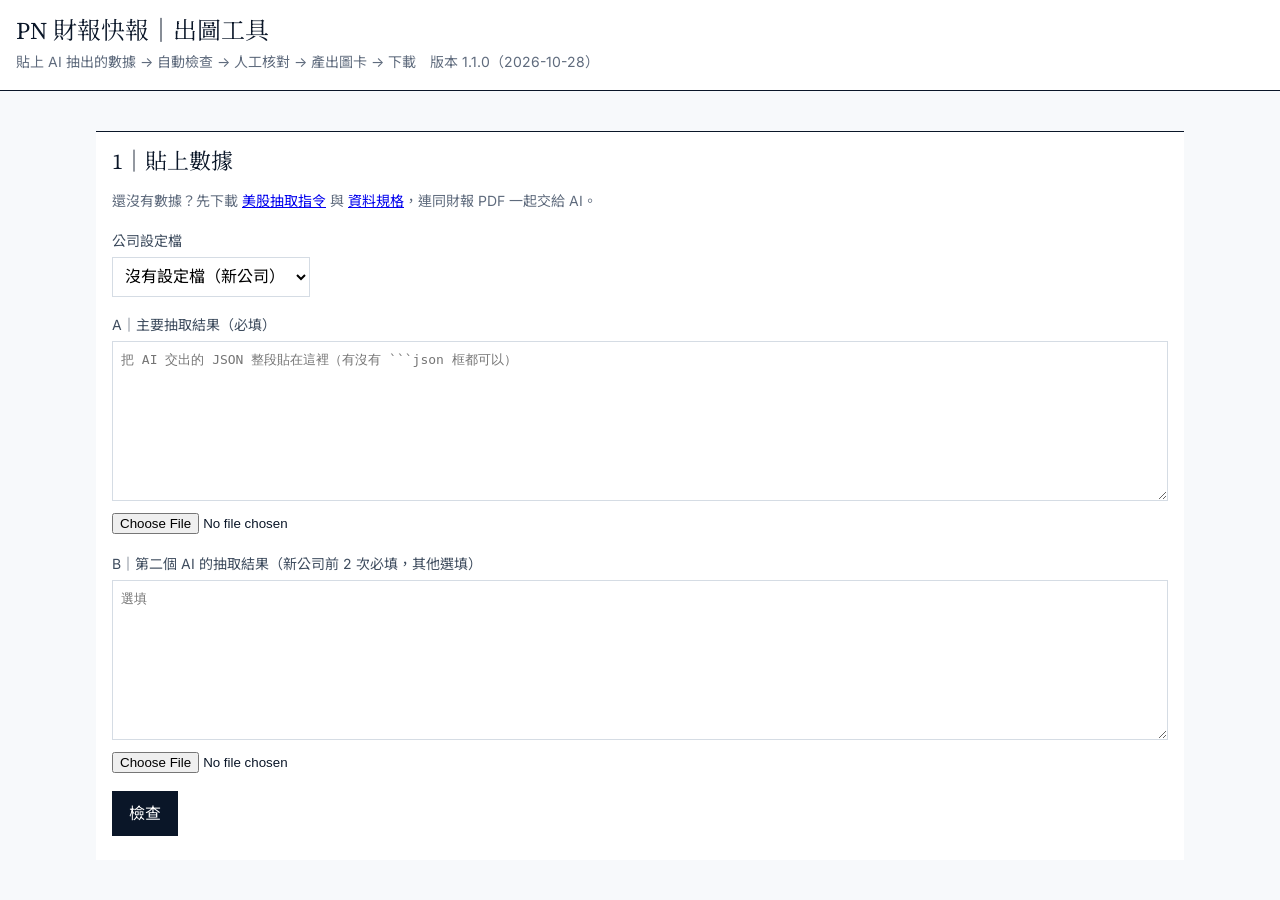
==== commit 6e5714cc: "Add files via upload" ====
--- a/app/index.html
+++ b/app/index.html
@@ -46,10 +46,10 @@
 <section id="s3" hidden>
   <h2>3｜人工核對</h2>
   <div class="pad note">
-    <p>打開 PDF，用 Ctrl＋F（Mac 是 ⌘F）搜尋「列名」，確認那一列、那一欄的數字與這裡一致再打勾。<b>發現錯誤可以直接修改</b>：</p>
+    <p>依序完成三層：先第一層、第二層對照 PDF 打勾（用 Ctrl＋F／⌘F 搜尋「列名」），再處理第三層。<b>數字錯了可以直接修改</b>：</p>
     <ul>
       <li><b>第一層、第二層</b>：按「修改」輸入原文的正確值。改過的項目要重新打勾，自動檢查會立刻重算。</li>
-      <li><b>第三層</b>：每一項選一個結果：「數據正確」「我已在第一／二層改正」「交給 AI 修正」。只有交給 AI 時需要寫下要求，工具會整理成修正要求，貼回同一個 AI 對話。</li>
+      <li><b>第三層</b>：工具自動分成「需要你判斷」「交給 AI」「自動處理」。你只要處理「需要你判斷」，其餘整理成一段文字交給 AI 重新抽取。</li>
     </ul>
     <p>規則說明：<a href="../rules/review_rules.md" target="_blank">哪些錯誤可以直接改、哪些必須請 AI 重抽</a></p>
   </div>
@@ -60,12 +60,14 @@
   <h3>其他要求（選填，會加入給 AI 的修正要求）</h3>
   <div class="pad"><textarea id="general" style="min-height:80px" placeholder="例如：請補抽第 5 頁的營運指標表"></textarea></div>
   <div id="promptBox" class="pad" hidden>
-    <div class="banner"><b>還有交給 AI 修正的項目，暫時不能產出圖卡。</b><br>
-      1. 按「複製修正要求」，貼回<b>原本那個 AI 對話</b>（不要開新對話）。<br>
+    <h3 style="margin-left:0">給 AI 的整理（你的判斷＋交給 AI 的問題）</h3>
+    <div class="banner"><b>還有交給 AI 的項目，貼回新的 JSON 後才能出圖。</b><br>
+      1. 按「複製給 AI 的整理」，貼回<b>原本那個 AI 對話</b>（不要開新對話，AI 才看得到原文）。<br>
       2. 把 AI 重新輸出的 JSON 貼到步驟 1 的 A 欄，按「檢查」。<br>
-      3. 已打勾且數值沒有變的項目、你的修改與判斷都會保留；只有被 AI 改過的地方需要重新核對。</div>
-    <textarea id="promptText" readonly style="min-height:200px"></textarea>
-    <div class="row"><button id="btnCopy" class="ghost">複製修正要求</button><span id="copyMsg" class="note"></span></div>
+      3. 數值沒變的勾選、你的修改與判斷都會保留；AI 改過的數字要重新打勾。這次交給 AI 的問題若仍存在，下一輪會改列「需要你判斷」，不會一直循環。</div>
+    <p class="note fail" id="promptWait"></p>
+    <textarea id="promptText" readonly style="min-height:200px" hidden></textarea>
+    <div class="row"><button id="btnCopy" class="ghost" disabled>複製給 AI 的整理</button><span id="copyMsg" class="note"></span></div>
   </div>
   <div class="row pad"><button id="btnRender" disabled>產出圖卡</button><span id="renderMsg" class="note"></span></div>
 </section>
@@ -75,8 +77,8 @@
   <h2>4｜圖卡</h2>
   <div class="pad" id="selBox"></div>
   <div class="pad">
-    <label class="block" for="nextDate">下次財報日期（選填：只有公司已正式公告時才填，例 2027-01-20；空白則不顯示）</label>
-    <input type="text" id="nextDate" placeholder="YYYY-MM-DD">
+    <label class="block" for="nextDate">下次財報日期（選填：只有公司已正式公告時才填，例 2027-01-20；空白則不顯示；顯示在 K1）</label>
+    <input type="text" id="nextDate" placeholder="YYYY-MM-DD"> <span class="note" id="nextDateNote"></span>
     <div class="row">
       <button id="btnApply" class="ghost">套用日期</button>
       <button id="btnAll">下載全部 PNG</button>
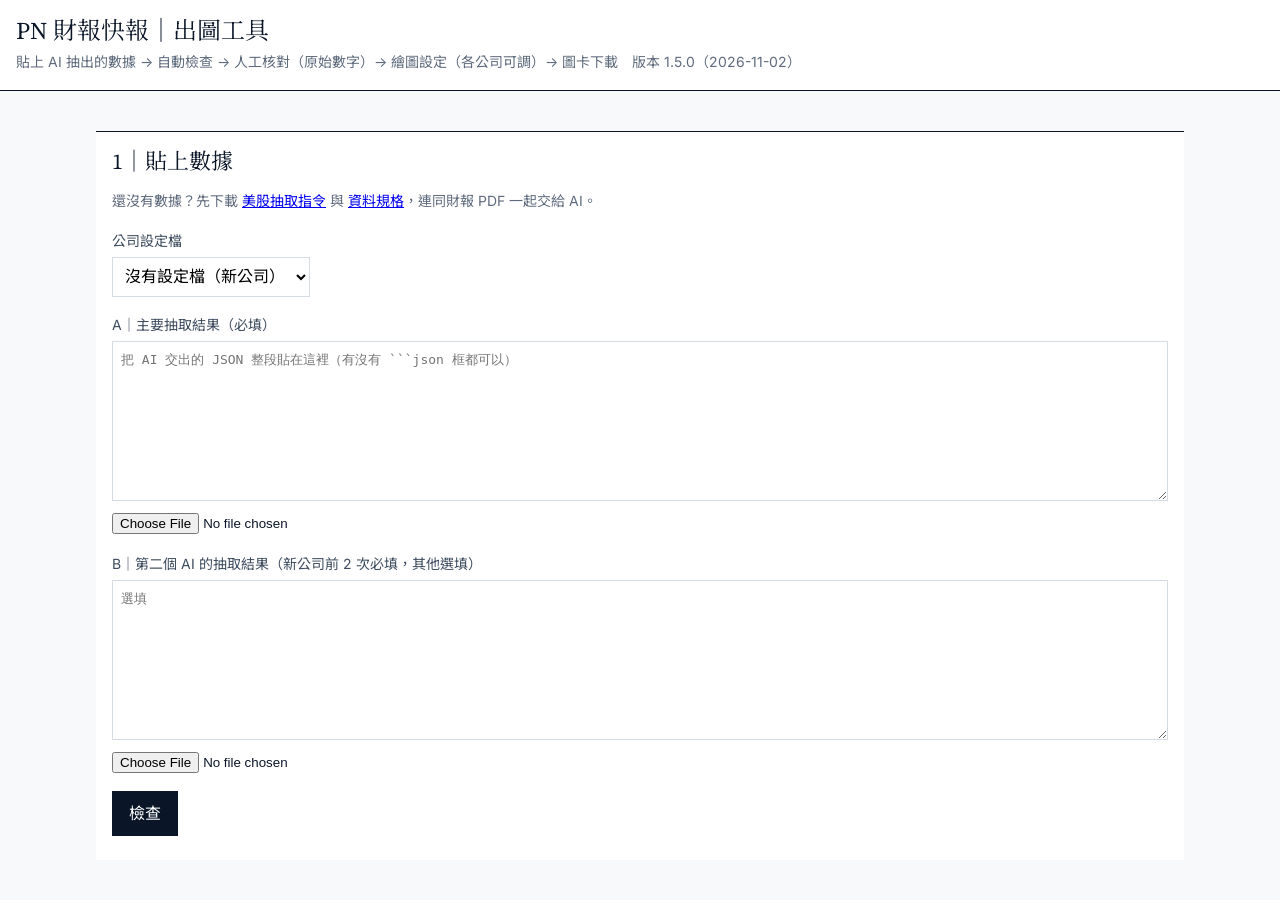
==== commit c59fd8e5: "Add files via upload" ====
--- a/app/index.html
+++ b/app/index.html
@@ -11,7 +11,7 @@
 <body>
 <header>
   <h1>PN 財報快報｜出圖工具</h1>
-  <p>貼上 AI 抽出的數據 → 自動檢查 → 人工核對 → 產出圖卡 → 下載　<span id="appVersion"></span></p>
+  <p>貼上 AI 抽出的數據 → 自動檢查 → 人工核對（原始數字）→ 繪圖設定（各公司可調）→ 圖卡下載　<span id="appVersion"></span></p>
 </header>
 <main>
 <div id="fatal" class="banner" hidden></div>
@@ -49,7 +49,8 @@
     <p>依序完成三層：先第一層、第二層對照 PDF 打勾（用 Ctrl＋F／⌘F 搜尋「列名」），再處理第三層。<b>數字錯了可以直接修改</b>：</p>
     <ul>
       <li><b>第一層、第二層</b>：按「修改」輸入原文的正確值。改過的項目要重新打勾，自動檢查會立刻重算。</li>
-      <li><b>第三層</b>：工具自動分成「需要你判斷」「交給 AI」「自動處理」。你只要處理「需要你判斷」，其餘整理成一段文字交給 AI 重新抽取。</li>
+      <li><b>第三層</b>：只列數據問題（抓錯、漏抓、單位與期間風險）。工具自動分成「需要你判斷」「交給 AI」「自動處理」。你只要處理「需要你判斷」，其餘整理成一段文字交給 AI 重新抽取。</li>
+      <li>怎麼畫、科目中文名稱、算法選擇，不在這裡處理，在下一步「繪圖設定」依公司調整。</li>
     </ul>
     <p>規則說明：<a href="../rules/review_rules.md" target="_blank">哪些錯誤可以直接改、哪些必須請 AI 重抽</a></p>
   </div>
@@ -69,12 +70,20 @@
     <textarea id="promptText" readonly style="min-height:200px" hidden></textarea>
     <div class="row"><button id="btnCopy" class="ghost" disabled>複製給 AI 的整理</button><span id="copyMsg" class="note"></span></div>
   </div>
-  <div class="row pad"><button id="btnRender" disabled>產出圖卡</button><span id="renderMsg" class="note"></span></div>
+  <div class="row pad"><button id="btnRender" disabled>下一步：繪圖設定</button><span id="renderMsg" class="note"></span></div>
 </section>
 
 <!-- 步驟 4 -->
 <section id="s4" hidden>
-  <h2>4｜圖卡</h2>
+  <h2>4｜繪圖設定（通用規則＋這家公司的繪圖規範）</h2>
+  <div id="chartBox"></div>
+  <div class="row pad"><button id="btnRules" class="ghost">下載繪圖規範（chart_rules.json）</button><span id="rulesMsg" class="note"></span></div>
+  <p class="pad note">規則說明：<a href="../rules/chart_rules.md" target="_blank">繪圖規範可以調整哪些項目</a></p>
+</section>
+
+<!-- 步驟 5 -->
+<section id="s5" hidden>
+  <h2>5｜圖卡</h2>
   <div class="pad" id="selBox"></div>
   <div class="pad">
     <label class="block" for="nextDate">下次財報日期（選填：只有公司已正式公告時才填，例 2027-01-20；空白則不顯示；顯示在 K1）</label>
@@ -84,6 +93,7 @@
       <button id="btnAll">下載全部 PNG</button>
       <button id="btnArchive" class="ghost">下載本季存檔</button>
     </div>
+    <p class="note" id="exportBlock"></p>
     <p class="note" id="exportMsg"></p>
   </div>
   <div id="grid"></div>
--- a/app/app.css
+++ b/app/app.css
@@ -51,3 +51,8 @@
 .t3 .item { font-size: 14px; margin-bottom: 4px; }
 .resolved { color: var(--up); font-size: 13px; }
 .pending { color: var(--down); font-size: 13px; }
+.tag { font-size: 12px; color: var(--up); border: 1px solid var(--up); padding: 0 6px; margin-left: 6px; vertical-align: middle; }
+.cp .choice { display: inline-block; margin: 4px 16px 4px 0; }
+.cp select { margin: 4px 8px 4px 0; }
+.cp td input[type=text] { width: 100%; }
+code { font-size: 13px; background: var(--paper); padding: 0 4px; }
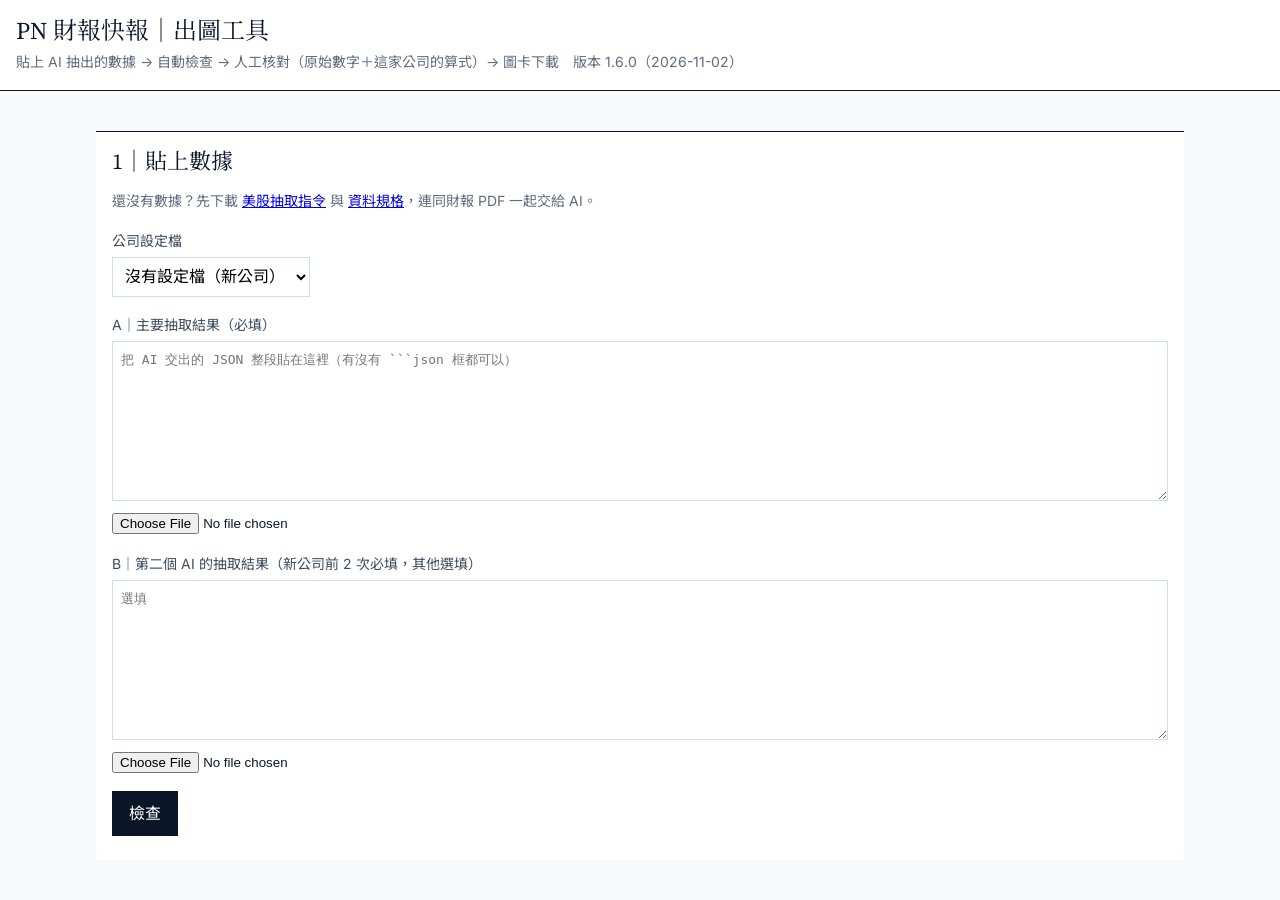
==== commit f16cb773: "Add files via upload" ====
--- a/app/index.html
+++ b/app/index.html
@@ -11,7 +11,7 @@
 <body>
 <header>
   <h1>PN 財報快報｜出圖工具</h1>
-  <p>貼上 AI 抽出的數據 → 自動檢查 → 人工核對（原始數字）→ 繪圖設定（各公司可調）→ 圖卡下載　<span id="appVersion"></span></p>
+  <p>貼上 AI 抽出的數據 → 自動檢查 → 人工核對（原始數字＋這家公司的算式）→ 圖卡下載　<span id="appVersion"></span></p>
 </header>
 <main>
 <div id="fatal" class="banner" hidden></div>
@@ -49,8 +49,8 @@
     <p>依序完成三層：先第一層、第二層對照 PDF 打勾（用 Ctrl＋F／⌘F 搜尋「列名」），再處理第三層。<b>數字錯了可以直接修改</b>：</p>
     <ul>
       <li><b>第一層、第二層</b>：按「修改」輸入原文的正確值。改過的項目要重新打勾，自動檢查會立刻重算。</li>
-      <li><b>第三層</b>：只列數據問題（抓錯、漏抓、單位與期間風險）。工具自動分成「需要你判斷」「交給 AI」「自動處理」。你只要處理「需要你判斷」，其餘整理成一段文字交給 AI 重新抽取。</li>
-      <li>怎麼畫、科目中文名稱、算法選擇，不在這裡處理，在下一步「繪圖設定」依公司調整。</li>
+      <li><b>第三層</b>：工具自動分成「需要你判斷」「交給 AI」「自動處理」。你只要處理「需要你判斷」，其餘整理成一段文字交給 AI 重新抽取。勾稽不通過若只是<b>這家公司的算法不同</b>，會直接建議公司算式；兩個 AI 取的<b>名稱不同</b>，由你選正確名稱。</li>
+      <li><b>公司規範</b>：這家公司的算式與科目中文名稱，確認後記住，下次自動套用。</li>
     </ul>
     <p>規則說明：<a href="../rules/review_rules.md" target="_blank">哪些錯誤可以直接改、哪些必須請 AI 重抽</a></p>
   </div>
@@ -58,6 +58,8 @@
   <div class="progress"><div id="bar"></div></div>
   <p class="pad note" id="progressText"></p>
   <div id="manualBox"></div>
+  <div id="companyBox"></div>
+  <p class="pad note">規則說明：<a href="../rules/company_rules.md" target="_blank">公司規範：各公司可以設定哪些算式</a></p>
   <h3>其他要求（選填，會加入給 AI 的修正要求）</h3>
   <div class="pad"><textarea id="general" style="min-height:80px" placeholder="例如：請補抽第 5 頁的營運指標表"></textarea></div>
   <div id="promptBox" class="pad" hidden>
@@ -70,20 +72,12 @@
     <textarea id="promptText" readonly style="min-height:200px" hidden></textarea>
     <div class="row"><button id="btnCopy" class="ghost" disabled>複製給 AI 的整理</button><span id="copyMsg" class="note"></span></div>
   </div>
-  <div class="row pad"><button id="btnRender" disabled>下一步：繪圖設定</button><span id="renderMsg" class="note"></span></div>
+  <div class="row pad"><button id="btnRender" disabled>產出圖卡</button><span id="renderMsg" class="note"></span></div>
 </section>
 
 <!-- 步驟 4 -->
 <section id="s4" hidden>
-  <h2>4｜繪圖設定（通用規則＋這家公司的繪圖規範）</h2>
-  <div id="chartBox"></div>
-  <div class="row pad"><button id="btnRules" class="ghost">下載繪圖規範（chart_rules.json）</button><span id="rulesMsg" class="note"></span></div>
-  <p class="pad note">規則說明：<a href="../rules/chart_rules.md" target="_blank">繪圖規範可以調整哪些項目</a></p>
-</section>
-
-<!-- 步驟 5 -->
-<section id="s5" hidden>
-  <h2>5｜圖卡</h2>
+  <h2>4｜圖卡</h2>
   <div class="pad" id="selBox"></div>
   <div class="pad">
     <label class="block" for="nextDate">下次財報日期（選填：只有公司已正式公告時才填，例 2027-01-20；空白則不顯示；顯示在 K1）</label>
@@ -91,9 +85,9 @@
     <div class="row">
       <button id="btnApply" class="ghost">套用日期</button>
       <button id="btnAll">下載全部 PNG</button>
+      <button id="btnRules" class="ghost">下載公司規範</button>
       <button id="btnArchive" class="ghost">下載本季存檔</button>
     </div>
-    <p class="note" id="exportBlock"></p>
     <p class="note" id="exportMsg"></p>
   </div>
   <div id="grid"></div>
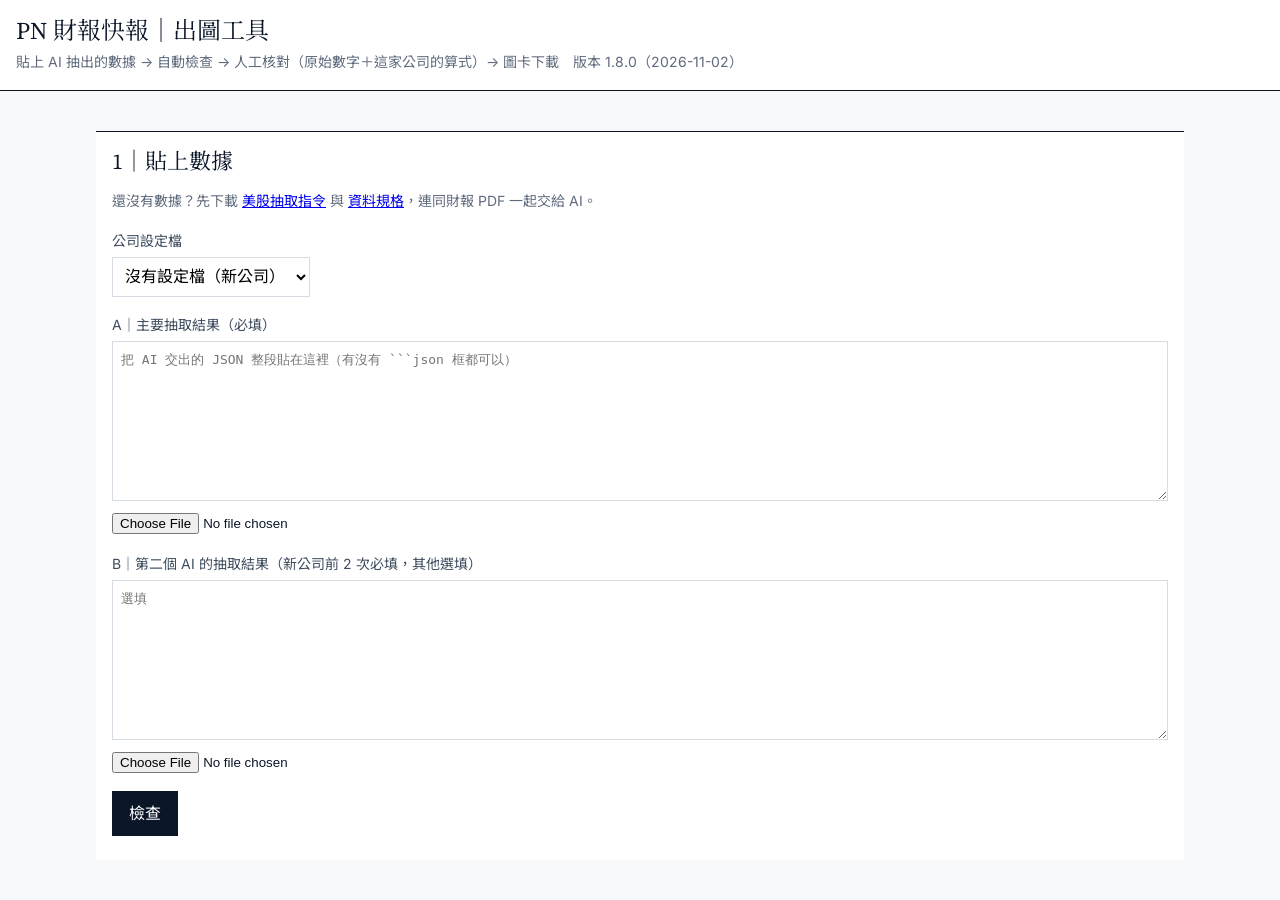
==== commit b2f5c4a8: "Add files via upload" ====
--- a/app/index.html
+++ b/app/index.html
@@ -72,12 +72,27 @@
     <textarea id="promptText" readonly style="min-height:200px" hidden></textarea>
     <div class="row"><button id="btnCopy" class="ghost" disabled>複製給 AI 的整理</button><span id="copyMsg" class="note"></span></div>
   </div>
-  <div class="row pad"><button id="btnRender" disabled>產出圖卡</button><span id="renderMsg" class="note"></span></div>
+  <div class="row pad"><button id="btnRender" disabled>下一步：核對圖卡數字</button><span id="renderMsg" class="note"></span></div>
 </section>
 
 <!-- 步驟 4 -->
 <section id="s4" hidden>
-  <h2>4｜圖卡</h2>
+  <h2>4｜圖卡數字核對（對照新聞稿）</h2>
+  <div class="pad note">
+    <p>下表是這次圖卡上會出現的重點數字。工具已先填入 AI 從新聞稿抄下的數字；<b>空白的請照新聞稿補上</b>（新聞稿沒寫的可以留白），你只需要處理被標記的行：</p>
+    <ul>
+      <li><b>四捨五入</b>（例如 24.7% 對 25%）：自動通過。</li>
+      <li><b>定義不同</b>（例如淨利含不含非控制權益、營收含不含避險損益）：圖卡數字不改，自動在圖卡頁尾加附註。</li>
+      <li><b>對不上</b>（科目抓錯、單位錯）：必須修正，回到步驟 3 改數字、交給 AI，或在「公司規範」調整這家公司的算式。</li>
+    </ul>
+  </div>
+  <div id="verifyBox"></div>
+  <div class="row pad"><button id="btnDraw" disabled>產出圖卡</button><span id="drawMsg" class="note"></span></div>
+</section>
+
+<!-- 步驟 5 -->
+<section id="s5" hidden>
+  <h2>5｜圖卡</h2>
   <div class="pad" id="selBox"></div>
   <div class="pad">
     <label class="block" for="nextDate">下次財報日期（選填：只有公司已正式公告時才填，例 2027-01-20；空白則不顯示；顯示在 K1）</label>
@@ -88,6 +103,7 @@
       <button id="btnRules" class="ghost">下載公司規範</button>
       <button id="btnArchive" class="ghost">下載本季存檔</button>
     </div>
+    <div id="dropBox"></div>
     <p class="note" id="exportMsg"></p>
   </div>
   <div id="grid"></div>
